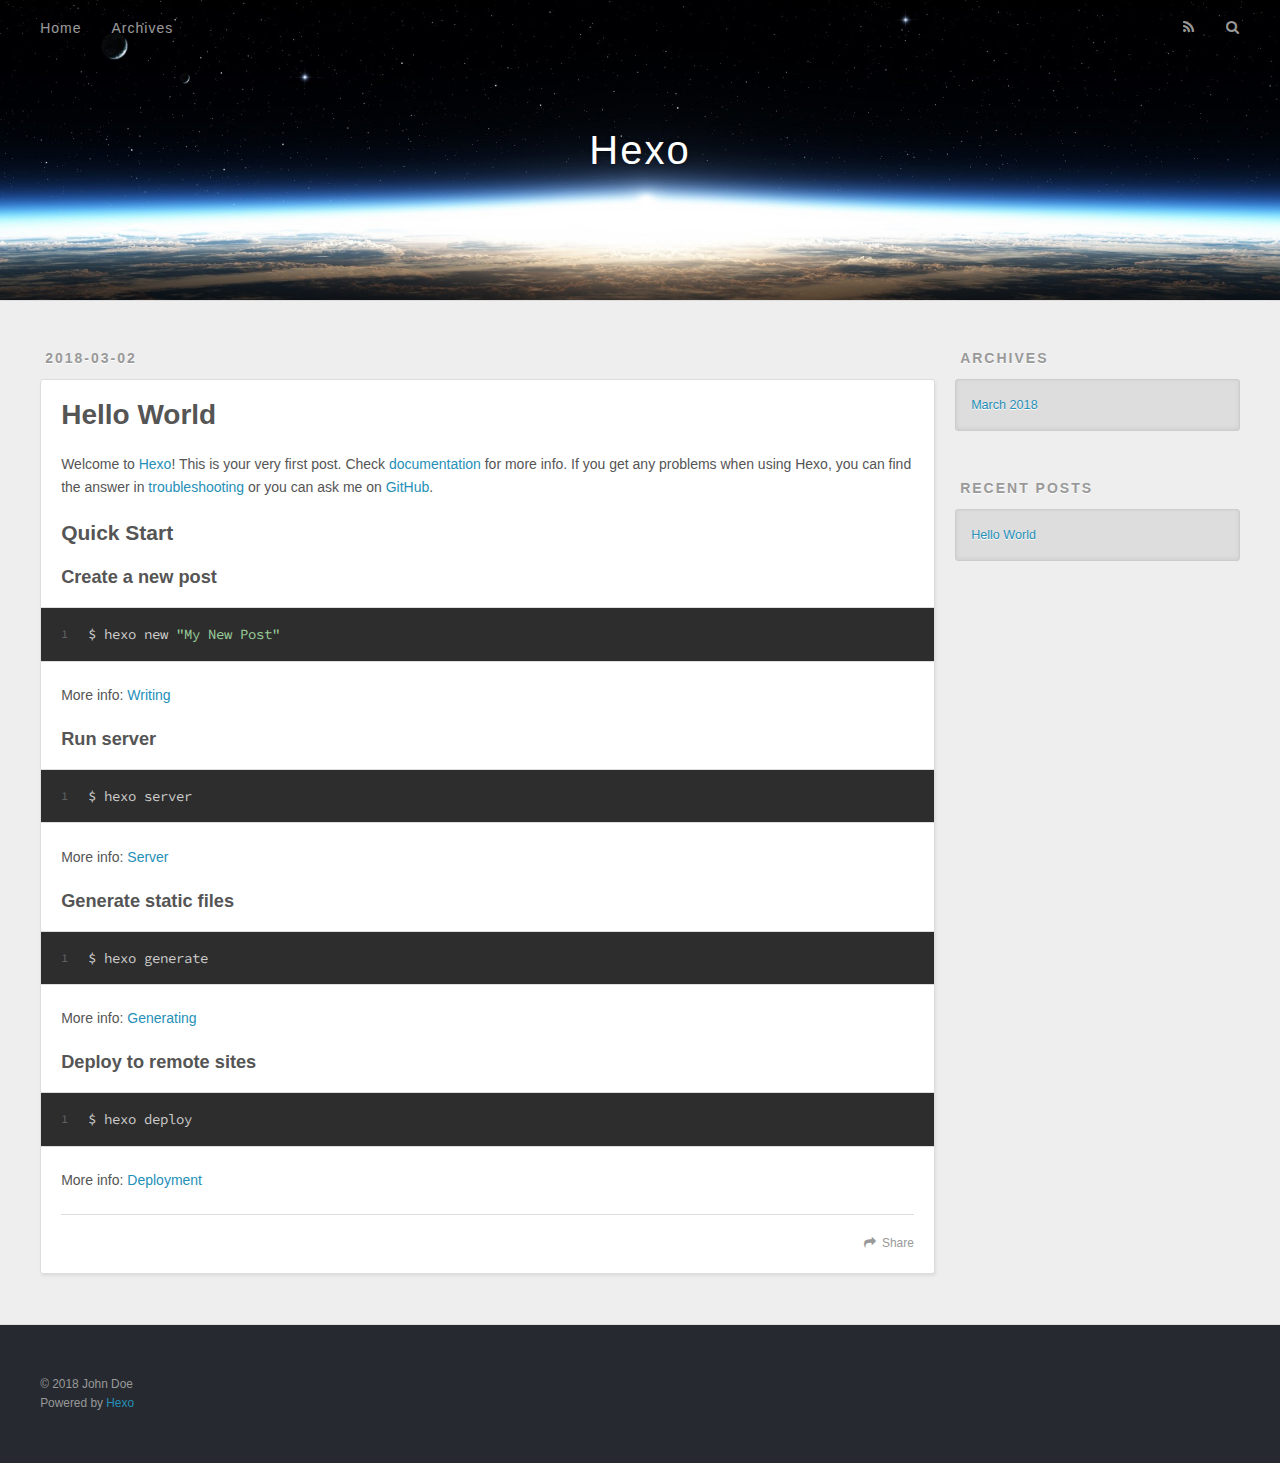
==== index.html @ 6d0fbbed "Site updated: 2018-03-02 21:40:00" ====
<!DOCTYPE html>
<html>
<head>
  <meta charset="utf-8">
  

  
  <title>Hexo</title>
  <meta name="viewport" content="width=device-width, initial-scale=1, maximum-scale=1">
  <meta property="og:type" content="website">
<meta property="og:title" content="Hexo">
<meta property="og:url" content="http://yoursite.com/index.html">
<meta property="og:site_name" content="Hexo">
<meta name="twitter:card" content="summary">
<meta name="twitter:title" content="Hexo">
  
    <link rel="alternate" href="/atom.xml" title="Hexo" type="application/atom+xml">
  
  
    <link rel="icon" href="/favicon.png">
  
  
    <link href="//fonts.googleapis.com/css?family=Source+Code+Pro" rel="stylesheet" type="text/css">
  
  <link rel="stylesheet" href="/css/style.css">
</head>

<body>
  <div id="container">
    <div id="wrap">
      <header id="header">
  <div id="banner"></div>
  <div id="header-outer" class="outer">
    <div id="header-title" class="inner">
      <h1 id="logo-wrap">
        <a href="/" id="logo">Hexo</a>
      </h1>
      
    </div>
    <div id="header-inner" class="inner">
      <nav id="main-nav">
        <a id="main-nav-toggle" class="nav-icon"></a>
        
          <a class="main-nav-link" href="/">Home</a>
        
          <a class="main-nav-link" href="/archives">Archives</a>
        
      </nav>
      <nav id="sub-nav">
        
          <a id="nav-rss-link" class="nav-icon" href="/atom.xml" title="RSS Feed"></a>
        
        <a id="nav-search-btn" class="nav-icon" title="Search"></a>
      </nav>
      <div id="search-form-wrap">
        <form action="//google.com/search" method="get" accept-charset="UTF-8" class="search-form"><input type="search" name="q" class="search-form-input" placeholder="Search"><button type="submit" class="search-form-submit">&#xF002;</button><input type="hidden" name="sitesearch" value="http://yoursite.com"></form>
      </div>
    </div>
  </div>
</header>
      <div class="outer">
        <section id="main">
  
    <article id="post-hello-world" class="article article-type-post" itemscope itemprop="blogPost">
  <div class="article-meta">
    <a href="/2018/03/02/hello-world/" class="article-date">
  <time datetime="2018-03-02T13:06:19.988Z" itemprop="datePublished">2018-03-02</time>
</a>
    
  </div>
  <div class="article-inner">
    
    
      <header class="article-header">
        
  
    <h1 itemprop="name">
      <a class="article-title" href="/2018/03/02/hello-world/">Hello World</a>
    </h1>
  

      </header>
    
    <div class="article-entry" itemprop="articleBody">
      
        <p>Welcome to <a href="https://hexo.io/" target="_blank" rel="noopener">Hexo</a>! This is your very first post. Check <a href="https://hexo.io/docs/" target="_blank" rel="noopener">documentation</a> for more info. If you get any problems when using Hexo, you can find the answer in <a href="https://hexo.io/docs/troubleshooting.html" target="_blank" rel="noopener">troubleshooting</a> or you can ask me on <a href="https://github.com/hexojs/hexo/issues" target="_blank" rel="noopener">GitHub</a>.</p>
<h2 id="Quick-Start"><a href="#Quick-Start" class="headerlink" title="Quick Start"></a>Quick Start</h2><h3 id="Create-a-new-post"><a href="#Create-a-new-post" class="headerlink" title="Create a new post"></a>Create a new post</h3><figure class="highlight bash"><table><tr><td class="gutter"><pre><span class="line">1</span><br></pre></td><td class="code"><pre><span class="line">$ hexo new <span class="string">"My New Post"</span></span><br></pre></td></tr></table></figure>
<p>More info: <a href="https://hexo.io/docs/writing.html" target="_blank" rel="noopener">Writing</a></p>
<h3 id="Run-server"><a href="#Run-server" class="headerlink" title="Run server"></a>Run server</h3><figure class="highlight bash"><table><tr><td class="gutter"><pre><span class="line">1</span><br></pre></td><td class="code"><pre><span class="line">$ hexo server</span><br></pre></td></tr></table></figure>
<p>More info: <a href="https://hexo.io/docs/server.html" target="_blank" rel="noopener">Server</a></p>
<h3 id="Generate-static-files"><a href="#Generate-static-files" class="headerlink" title="Generate static files"></a>Generate static files</h3><figure class="highlight bash"><table><tr><td class="gutter"><pre><span class="line">1</span><br></pre></td><td class="code"><pre><span class="line">$ hexo generate</span><br></pre></td></tr></table></figure>
<p>More info: <a href="https://hexo.io/docs/generating.html" target="_blank" rel="noopener">Generating</a></p>
<h3 id="Deploy-to-remote-sites"><a href="#Deploy-to-remote-sites" class="headerlink" title="Deploy to remote sites"></a>Deploy to remote sites</h3><figure class="highlight bash"><table><tr><td class="gutter"><pre><span class="line">1</span><br></pre></td><td class="code"><pre><span class="line">$ hexo deploy</span><br></pre></td></tr></table></figure>
<p>More info: <a href="https://hexo.io/docs/deployment.html" target="_blank" rel="noopener">Deployment</a></p>

      
    </div>
    <footer class="article-footer">
      <a data-url="http://yoursite.com/2018/03/02/hello-world/" data-id="cje9zk2t900003sv1s4x286w3" class="article-share-link">Share</a>
      
      
    </footer>
  </div>
  
</article>


  


</section>
        
          <aside id="sidebar">
  
    

  
    

  
    
  
    
  <div class="widget-wrap">
    <h3 class="widget-title">Archives</h3>
    <div class="widget">
      <ul class="archive-list"><li class="archive-list-item"><a class="archive-list-link" href="/archives/2018/03/">March 2018</a></li></ul>
    </div>
  </div>


  
    
  <div class="widget-wrap">
    <h3 class="widget-title">Recent Posts</h3>
    <div class="widget">
      <ul>
        
          <li>
            <a href="/2018/03/02/hello-world/">Hello World</a>
          </li>
        
      </ul>
    </div>
  </div>

  
</aside>
        
      </div>
      <footer id="footer">
  
  <div class="outer">
    <div id="footer-info" class="inner">
      &copy; 2018 John Doe<br>
      Powered by <a href="http://hexo.io/" target="_blank">Hexo</a>
    </div>
  </div>
</footer>
    </div>
    <nav id="mobile-nav">
  
    <a href="/" class="mobile-nav-link">Home</a>
  
    <a href="/archives" class="mobile-nav-link">Archives</a>
  
</nav>
    

<script src="//ajax.googleapis.com/ajax/libs/jquery/2.0.3/jquery.min.js"></script>


  <link rel="stylesheet" href="/fancybox/jquery.fancybox.css">
  <script src="/fancybox/jquery.fancybox.pack.js"></script>


<script src="/js/script.js"></script>



  </div>
</body>
</html>
---- css/style.css ----
body {
  width: 100%;
}
body:before,
body:after {
  content: "";
  display: table;
}
body:after {
  clear: both;
}
html,
body,
div,
span,
applet,
object,
iframe,
h1,
h2,
h3,
h4,
h5,
h6,
p,
blockquote,
pre,
a,
abbr,
acronym,
address,
big,
cite,
code,
del,
dfn,
em,
img,
ins,
kbd,
q,
s,
samp,
small,
strike,
strong,
sub,
sup,
tt,
var,
dl,
dt,
dd,
ol,
ul,
li,
fieldset,
form,
label,
legend,
table,
caption,
tbody,
tfoot,
thead,
tr,
th,
td {
  margin: 0;
  padding: 0;
  border: 0;
  outline: 0;
  font-weight: inherit;
  font-style: inherit;
  font-family: inherit;
  font-size: 100%;
  vertical-align: baseline;
}
body {
  line-height: 1;
  color: #000;
  background: #fff;
}
ol,
ul {
  list-style: none;
}
table {
  border-collapse: separate;
  border-spacing: 0;
  vertical-align: middle;
}
caption,
th,
td {
  text-align: left;
  font-weight: normal;
  vertical-align: middle;
}
a img {
  border: none;
}
input,
button {
  margin: 0;
  padding: 0;
}
input::-moz-focus-inner,
button::-moz-focus-inner {
  border: 0;
  padding: 0;
}
@font-face {
  font-family: FontAwesome;
  font-style: normal;
  font-weight: normal;
  src: url("fonts/fontawesome-webfont.eot?v=#4.0.3");
  src: url("fonts/fontawesome-webfont.eot?#iefix&v=#4.0.3") format("embedded-opentype"), url("fonts/fontawesome-webfont.woff?v=#4.0.3") format("woff"), url("fonts/fontawesome-webfont.ttf?v=#4.0.3") format("truetype"), url("fonts/fontawesome-webfont.svg#fontawesomeregular?v=#4.0.3") format("svg");
}
html,
body,
#container {
  height: 100%;
}
body {
  background: #eee;
  font: 14px -apple-system, BlinkMacSystemFont, "Segoe UI", "Roboto", "Oxygen", "Ubuntu", "Cantarell", "Fira Sans", "Droid Sans", "Helvetica Neue", sans-serif;
  -webkit-text-size-adjust: 100%;
}
.outer {
  max-width: 1220px;
  margin: 0 auto;
  padding: 0 20px;
}
.outer:before,
.outer:after {
  content: "";
  display: table;
}
.outer:after {
  clear: both;
}
.inner {
  display: inline;
  float: left;
  width: 98.33333333333333%;
  margin: 0 0.833333333333333%;
}
.left,
.alignleft {
  float: left;
}
.right,
.alignright {
  float: right;
}
.clear {
  clear: both;
}
#container {
  position: relative;
}
.mobile-nav-on {
  overflow: hidden;
}
#wrap {
  height: 100%;
  width: 100%;
  position: absolute;
  top: 0;
  left: 0;
  -webkit-transition: 0.2s ease-out;
  -moz-transition: 0.2s ease-out;
  -ms-transition: 0.2s ease-out;
  transition: 0.2s ease-out;
  z-index: 1;
  background: #eee;
}
.mobile-nav-on #wrap {
  left: 280px;
}
@media screen and (min-width: 768px) {
  #main {
    display: inline;
    float: left;
    width: 73.33333333333333%;
    margin: 0 0.833333333333333%;
  }
}
.article-date,
.article-category-link,
.archive-year,
.widget-title {
  text-decoration: none;
  text-transform: uppercase;
  letter-spacing: 2px;
  color: #999;
  margin-bottom: 1em;
  margin-left: 5px;
  line-height: 1em;
  text-shadow: 0 1px #fff;
  font-weight: bold;
}
.article-inner,
.archive-article-inner {
  background: #fff;
  -webkit-box-shadow: 1px 2px 3px #ddd;
  box-shadow: 1px 2px 3px #ddd;
  border: 1px solid #ddd;
  border-radius: 3px;
}
.article-entry h1,
.widget h1 {
  font-size: 2em;
}
.article-entry h2,
.widget h2 {
  font-size: 1.5em;
}
.article-entry h3,
.widget h3 {
  font-size: 1.3em;
}
.article-entry h4,
.widget h4 {
  font-size: 1.2em;
}
.article-entry h5,
.widget h5 {
  font-size: 1em;
}
.article-entry h6,
.widget h6 {
  font-size: 1em;
  color: #999;
}
.article-entry hr,
.widget hr {
  border: 1px dashed #ddd;
}
.article-entry strong,
.widget strong {
  font-weight: bold;
}
.article-entry em,
.widget em,
.article-entry cite,
.widget cite {
  font-style: italic;
}
.article-entry sup,
.widget sup,
.article-entry sub,
.widget sub {
  font-size: 0.75em;
  line-height: 0;
  position: relative;
  vertical-align: baseline;
}
.article-entry sup,
.widget sup {
  top: -0.5em;
}
.article-entry sub,
.widget sub {
  bottom: -0.2em;
}
.article-entry small,
.widget small {
  font-size: 0.85em;
}
.article-entry acronym,
.widget acronym,
.article-entry abbr,
.widget abbr {
  border-bottom: 1px dotted;
}
.article-entry ul,
.widget ul,
.article-entry ol,
.widget ol,
.article-entry dl,
.widget dl {
  margin: 0 20px;
  line-height: 1.6em;
}
.article-entry ul ul,
.widget ul ul,
.article-entry ol ul,
.widget ol ul,
.article-entry ul ol,
.widget ul ol,
.article-entry ol ol,
.widget ol ol {
  margin-top: 0;
  margin-bottom: 0;
}
.article-entry ul,
.widget ul {
  list-style: disc;
}
.article-entry ol,
.widget ol {
  list-style: decimal;
}
.article-entry dt,
.widget dt {
  font-weight: bold;
}
#header {
  height: 300px;
  position: relative;
  border-bottom: 1px solid #ddd;
}
#header:before,
#header:after {
  content: "";
  position: absolute;
  left: 0;
  right: 0;
  height: 40px;
}
#header:before {
  top: 0;
  background: -webkit-linear-gradient(rgba(0,0,0,0.2), transparent);
  background: -moz-linear-gradient(rgba(0,0,0,0.2), transparent);
  background: -ms-linear-gradient(rgba(0,0,0,0.2), transparent);
  background: linear-gradient(rgba(0,0,0,0.2), transparent);
}
#header:after {
  bottom: 0;
  background: -webkit-linear-gradient(transparent, rgba(0,0,0,0.2));
  background: -moz-linear-gradient(transparent, rgba(0,0,0,0.2));
  background: -ms-linear-gradient(transparent, rgba(0,0,0,0.2));
  background: linear-gradient(transparent, rgba(0,0,0,0.2));
}
#header-outer {
  height: 100%;
  position: relative;
}
#header-inner {
  position: relative;
  overflow: hidden;
}
#banner {
  position: absolute;
  top: 0;
  left: 0;
  width: 100%;
  height: 100%;
  background: url("images/banner.jpg") center #000;
  -webkit-background-size: cover;
  -moz-background-size: cover;
  background-size: cover;
  z-index: -1;
}
#header-title {
  text-align: center;
  height: 40px;
  position: absolute;
  top: 50%;
  left: 0;
  margin-top: -20px;
}
#logo,
#subtitle {
  text-decoration: none;
  color: #fff;
  font-weight: 300;
  text-shadow: 0 1px 4px rgba(0,0,0,0.3);
}
#logo {
  font-size: 40px;
  line-height: 40px;
  letter-spacing: 2px;
}
#subtitle {
  font-size: 16px;
  line-height: 16px;
  letter-spacing: 1px;
}
#subtitle-wrap {
  margin-top: 16px;
}
#main-nav {
  float: left;
  margin-left: -15px;
}
.nav-icon,
.main-nav-link {
  float: left;
  color: #fff;
  opacity: 0.6;
  text-decoration: none;
  text-shadow: 0 1px rgba(0,0,0,0.2);
  -webkit-transition: opacity 0.2s;
  -moz-transition: opacity 0.2s;
  -ms-transition: opacity 0.2s;
  transition: opacity 0.2s;
  display: block;
  padding: 20px 15px;
}
.nav-icon:hover,
.main-nav-link:hover {
  opacity: 1;
}
.nav-icon {
  font-family: FontAwesome;
  text-align: center;
  font-size: 14px;
  width: 14px;
  height: 14px;
  padding: 20px 15px;
  position: relative;
  cursor: pointer;
}
.main-nav-link {
  font-weight: 300;
  letter-spacing: 1px;
}
@media screen and (max-width: 479px) {
  .main-nav-link {
    display: none;
  }
}
#main-nav-toggle {
  display: none;
}
#main-nav-toggle:before {
  content: "\f0c9";
}
@media screen and (max-width: 479px) {
  #main-nav-toggle {
    display: block;
  }
}
#sub-nav {
  float: right;
  margin-right: -15px;
}
#nav-rss-link:before {
  content: "\f09e";
}
#nav-search-btn:before {
  content: "\f002";
}
#search-form-wrap {
  position: absolute;
  top: 15px;
  width: 150px;
  height: 30px;
  right: -150px;
  opacity: 0;
  -webkit-transition: 0.2s ease-out;
  -moz-transition: 0.2s ease-out;
  -ms-transition: 0.2s ease-out;
  transition: 0.2s ease-out;
}
#search-form-wrap.on {
  opacity: 1;
  right: 0;
}
@media screen and (max-width: 479px) {
  #search-form-wrap {
    width: 100%;
    right: -100%;
  }
}
.search-form {
  position: absolute;
  top: 0;
  left: 0;
  right: 0;
  background: #fff;
  padding: 5px 15px;
  border-radius: 15px;
  -webkit-box-shadow: 0 0 10px rgba(0,0,0,0.3);
  box-shadow: 0 0 10px rgba(0,0,0,0.3);
}
.search-form-input {
  border: none;
  background: none;
  color: #555;
  width: 100%;
  font: 13px -apple-system, BlinkMacSystemFont, "Segoe UI", "Roboto", "Oxygen", "Ubuntu", "Cantarell", "Fira Sans", "Droid Sans", "Helvetica Neue", sans-serif;
  outline: none;
}
.search-form-input::-webkit-search-results-decoration,
.search-form-input::-webkit-search-cancel-button {
  -webkit-appearance: none;
}
.search-form-submit {
  position: absolute;
  top: 50%;
  right: 10px;
  margin-top: -7px;
  font: 13px FontAwesome;
  border: none;
  background: none;
  color: #bbb;
  cursor: pointer;
}
.search-form-submit:hover,
.search-form-submit:focus {
  color: #777;
}
.article {
  margin: 50px 0;
}
.article-inner {
  overflow: hidden;
}
.article-meta:before,
.article-meta:after {
  content: "";
  display: table;
}
.article-meta:after {
  clear: both;
}
.article-date {
  float: left;
}
.article-category {
  float: left;
  line-height: 1em;
  color: #ccc;
  text-shadow: 0 1px #fff;
  margin-left: 8px;
}
.article-category:before {
  content: "\2022";
}
.article-category-link {
  margin: 0 12px 1em;
}
.article-header {
  padding: 20px 20px 0;
}
.article-title {
  text-decoration: none;
  font-size: 2em;
  font-weight: bold;
  color: #555;
  line-height: 1.1em;
  -webkit-transition: color 0.2s;
  -moz-transition: color 0.2s;
  -ms-transition: color 0.2s;
  transition: color 0.2s;
}
a.article-title:hover {
  color: #258fb8;
}
.article-entry {
  color: #555;
  padding: 0 20px;
}
.article-entry:before,
.article-entry:after {
  content: "";
  display: table;
}
.article-entry:after {
  clear: both;
}
.article-entry p,
.article-entry table {
  line-height: 1.6em;
  margin: 1.6em 0;
}
.article-entry h1,
.article-entry h2,
.article-entry h3,
.article-entry h4,
.article-entry h5,
.article-entry h6 {
  font-weight: bold;
}
.article-entry h1,
.article-entry h2,
.article-entry h3,
.article-entry h4,
.article-entry h5,
.article-entry h6 {
  line-height: 1.1em;
  margin: 1.1em 0;
}
.article-entry a {
  color: #258fb8;
  text-decoration: none;
}
.article-entry a:hover {
  text-decoration: underline;
}
.article-entry ul,
.article-entry ol,
.article-entry dl {
  margin-top: 1.6em;
  margin-bottom: 1.6em;
}
.article-entry img,
.article-entry video {
  max-width: 100%;
  height: auto;
  display: block;
  margin: auto;
}
.article-entry iframe {
  border: none;
}
.article-entry table {
  width: 100%;
  border-collapse: collapse;
  border-spacing: 0;
}
.article-entry th {
  font-weight: bold;
  border-bottom: 3px solid #ddd;
  padding-bottom: 0.5em;
}
.article-entry td {
  border-bottom: 1px solid #ddd;
  padding: 10px 0;
}
.article-entry blockquote {
  font-family: Georgia, "Times New Roman", serif;
  font-size: 1.4em;
  margin: 1.6em 20px;
  text-align: center;
}
.article-entry blockquote footer {
  font-size: 14px;
  margin: 1.6em 0;
  font-family: -apple-system, BlinkMacSystemFont, "Segoe UI", "Roboto", "Oxygen", "Ubuntu", "Cantarell", "Fira Sans", "Droid Sans", "Helvetica Neue", sans-serif;
}
.article-entry blockquote footer cite:before {
  content: "—";
  padding: 0 0.5em;
}
.article-entry .pullquote {
  text-align: left;
  width: 45%;
  margin: 0;
}
.article-entry .pullquote.left {
  margin-left: 0.5em;
  margin-right: 1em;
}
.article-entry .pullquote.right {
  margin-right: 0.5em;
  margin-left: 1em;
}
.article-entry .caption {
  color: #999;
  display: block;
  font-size: 0.9em;
  margin-top: 0.5em;
  position: relative;
  text-align: center;
}
.article-entry .video-container {
  position: relative;
  padding-top: 56.25%;
  height: 0;
  overflow: hidden;
}
.article-entry .video-container iframe,
.article-entry .video-container object,
.article-entry .video-container embed {
  position: absolute;
  top: 0;
  left: 0;
  width: 100%;
  height: 100%;
  margin-top: 0;
}
.article-more-link a {
  display: inline-block;
  line-height: 1em;
  padding: 6px 15px;
  border-radius: 15px;
  background: #eee;
  color: #999;
  text-shadow: 0 1px #fff;
  text-decoration: none;
}
.article-more-link a:hover {
  background: #258fb8;
  color: #fff;
  text-decoration: none;
  text-shadow: 0 1px #1e7293;
}
.article-footer {
  font-size: 0.85em;
  line-height: 1.6em;
  border-top: 1px solid #ddd;
  padding-top: 1.6em;
  margin: 0 20px 20px;
}
.article-footer:before,
.article-footer:after {
  content: "";
  display: table;
}
.article-footer:after {
  clear: both;
}
.article-footer a {
  color: #999;
  text-decoration: none;
}
.article-footer a:hover {
  color: #555;
}
.article-tag-list-item {
  float: left;
  margin-right: 10px;
}
.article-tag-list-link:before {
  content: "#";
}
.article-comment-link {
  float: right;
}
.article-comment-link:before {
  content: "\f075";
  font-family: FontAwesome;
  padding-right: 8px;
}
.article-share-link {
  cursor: pointer;
  float: right;
  margin-left: 20px;
}
.article-share-link:before {
  content: "\f064";
  font-family: FontAwesome;
  padding-right: 6px;
}
#article-nav {
  position: relative;
}
#article-nav:before,
#article-nav:after {
  content: "";
  display: table;
}
#article-nav:after {
  clear: both;
}
@media screen and (min-width: 768px) {
  #article-nav {
    margin: 50px 0;
  }
  #article-nav:before {
    width: 8px;
    height: 8px;
    position: absolute;
    top: 50%;
    left: 50%;
    margin-top: -4px;
    margin-left: -4px;
    content: "";
    border-radius: 50%;
    background: #ddd;
    -webkit-box-shadow: 0 1px 2px #fff;
    box-shadow: 0 1px 2px #fff;
  }
}
.article-nav-link-wrap {
  text-decoration: none;
  text-shadow: 0 1px #fff;
  color: #999;
  -webkit-box-sizing: border-box;
  -moz-box-sizing: border-box;
  box-sizing: border-box;
  margin-top: 50px;
  text-align: center;
  display: block;
}
.article-nav-link-wrap:hover {
  color: #555;
}
@media screen and (min-width: 768px) {
  .article-nav-link-wrap {
    width: 50%;
    margin-top: 0;
  }
}
@media screen and (min-width: 768px) {
  #article-nav-newer {
    float: left;
    text-align: right;
    padding-right: 20px;
  }
}
@media screen and (min-width: 768px) {
  #article-nav-older {
    float: right;
    text-align: left;
    padding-left: 20px;
  }
}
.article-nav-caption {
  text-transform: uppercase;
  letter-spacing: 2px;
  color: #ddd;
  line-height: 1em;
  font-weight: bold;
}
#article-nav-newer .article-nav-caption {
  margin-right: -2px;
}
.article-nav-title {
  font-size: 0.85em;
  line-height: 1.6em;
  margin-top: 0.5em;
}
.article-share-box {
  position: absolute;
  display: none;
  background: #fff;
  -webkit-box-shadow: 1px 2px 10px rgba(0,0,0,0.2);
  box-shadow: 1px 2px 10px rgba(0,0,0,0.2);
  border-radius: 3px;
  margin-left: -145px;
  overflow: hidden;
  z-index: 1;
}
.article-share-box.on {
  display: block;
}
.article-share-input {
  width: 100%;
  background: none;
  -webkit-box-sizing: border-box;
  -moz-box-sizing: border-box;
  box-sizing: border-box;
  font: 14px -apple-system, BlinkMacSystemFont, "Segoe UI", "Roboto", "Oxygen", "Ubuntu", "Cantarell", "Fira Sans", "Droid Sans", "Helvetica Neue", sans-serif;
  padding: 0 15px;
  color: #555;
  outline: none;
  border: 1px solid #ddd;
  border-radius: 3px 3px 0 0;
  height: 36px;
  line-height: 36px;
}
.article-share-links {
  background: #eee;
}
.article-share-links:before,
.article-share-links:after {
  content: "";
  display: table;
}
.article-share-links:after {
  clear: both;
}
.article-share-twitter,
.article-share-facebook,
.article-share-pinterest,
.article-share-google {
  width: 50px;
  height: 36px;
  display: block;
  float: left;
  position: relative;
  color: #999;
  text-shadow: 0 1px #fff;
}
.article-share-twitter:before,
.article-share-facebook:before,
.article-share-pinterest:before,
.article-share-google:before {
  font-size: 20px;
  font-family: FontAwesome;
  width: 20px;
  height: 20px;
  position: absolute;
  top: 50%;
  left: 50%;
  margin-top: -10px;
  margin-left: -10px;
  text-align: center;
}
.article-share-twitter:hover,
.article-share-facebook:hover,
.article-share-pinterest:hover,
.article-share-google:hover {
  color: #fff;
}
.article-share-twitter:before {
  content: "\f099";
}
.article-share-twitter:hover {
  background: #00aced;
  text-shadow: 0 1px #008abe;
}
.article-share-facebook:before {
  content: "\f09a";
}
.article-share-facebook:hover {
  background: #3b5998;
  text-shadow: 0 1px #2f477a;
}
.article-share-pinterest:before {
  content: "\f0d2";
}
.article-share-pinterest:hover {
  background: #cb2027;
  text-shadow: 0 1px #a21a1f;
}
.article-share-google:before {
  content: "\f0d5";
}
.article-share-google:hover {
  background: #dd4b39;
  text-shadow: 0 1px #be3221;
}
.article-gallery {
  background: #000;
  position: relative;
}
.article-gallery-photos {
  position: relative;
  overflow: hidden;
}
.article-gallery-img {
  display: none;
  max-width: 100%;
}
.article-gallery-img:first-child {
  display: block;
}
.article-gallery-img.loaded {
  position: absolute;
  display: block;
}
.article-gallery-img img {
  display: block;
  max-width: 100%;
  margin: 0 auto;
}
#comments {
  background: #fff;
  -webkit-box-shadow: 1px 2px 3px #ddd;
  box-shadow: 1px 2px 3px #ddd;
  padding: 20px;
  border: 1px solid #ddd;
  border-radius: 3px;
  margin: 50px 0;
}
#comments a {
  color: #258fb8;
}
.archives-wrap {
  margin: 50px 0;
}
.archives:before,
.archives:after {
  content: "";
  display: table;
}
.archives:after {
  clear: both;
}
.archive-year-wrap {
  margin-bottom: 1em;
}
.archives {
  -webkit-column-gap: 10px;
  -moz-column-gap: 10px;
  column-gap: 10px;
}
@media screen and (min-width: 480px) and (max-width: 767px) {
  .archives {
    -webkit-column-count: 2;
    -moz-column-count: 2;
    column-count: 2;
  }
}
@media screen and (min-width: 768px) {
  .archives {
    -webkit-column-count: 3;
    -moz-column-count: 3;
    column-count: 3;
  }
}
.archive-article {
  -webkit-column-break-inside: avoid;
  page-break-inside: avoid;
  overflow: hidden;
  break-inside: avoid-column;
}
.archive-article-inner {
  padding: 10px;
  margin-bottom: 15px;
}
.archive-article-title {
  text-decoration: none;
  font-weight: bold;
  color: #555;
  -webkit-transition: color 0.2s;
  -moz-transition: color 0.2s;
  -ms-transition: color 0.2s;
  transition: color 0.2s;
  line-height: 1.6em;
}
.archive-article-title:hover {
  color: #258fb8;
}
.archive-article-footer {
  margin-top: 1em;
}
.archive-article-date {
  color: #999;
  text-decoration: none;
  font-size: 0.85em;
  line-height: 1em;
  margin-bottom: 0.5em;
  display: block;
}
#page-nav {
  margin: 50px auto;
  background: #fff;
  -webkit-box-shadow: 1px 2px 3px #ddd;
  box-shadow: 1px 2px 3px #ddd;
  border: 1px solid #ddd;
  border-radius: 3px;
  text-align: center;
  color: #999;
  overflow: hidden;
}
#page-nav:before,
#page-nav:after {
  content: "";
  display: table;
}
#page-nav:after {
  clear: both;
}
#page-nav a,
#page-nav span {
  padding: 10px 20px;
  line-height: 1;
  height: 2ex;
}
#page-nav a {
  color: #999;
  text-decoration: none;
}
#page-nav a:hover {
  background: #999;
  color: #fff;
}
#page-nav .prev {
  float: left;
}
#page-nav .next {
  float: right;
}
#page-nav .page-number {
  display: inline-block;
}
@media screen and (max-width: 479px) {
  #page-nav .page-number {
    display: none;
  }
}
#page-nav .current {
  color: #555;
  font-weight: bold;
}
#page-nav .space {
  color: #ddd;
}
#footer {
  background: #262a30;
  padding: 50px 0;
  border-top: 1px solid #ddd;
  color: #999;
}
#footer a {
  color: #258fb8;
  text-decoration: none;
}
#footer a:hover {
  text-decoration: underline;
}
#footer-info {
  line-height: 1.6em;
  font-size: 0.85em;
}
.article-entry pre,
.article-entry .highlight {
  background: #2d2d2d;
  margin: 0 -20px;
  padding: 15px 20px;
  border-style: solid;
  border-color: #ddd;
  border-width: 1px 0;
  overflow: auto;
  color: #ccc;
  line-height: 22.400000000000002px;
}
.article-entry .highlight .gutter pre,
.article-entry .gist .gist-file .gist-data .line-numbers {
  color: #666;
  font-size: 0.85em;
}
.article-entry pre,
.article-entry code {
  font-family: "Source Code Pro", Consolas, Monaco, Menlo, Consolas, monospace;
}
.article-entry code {
  background: #eee;
  text-shadow: 0 1px #fff;
  padding: 0 0.3em;
}
.article-entry pre code {
  background: none;
  text-shadow: none;
  padding: 0;
}
.article-entry .highlight pre {
  border: none;
  margin: 0;
  padding: 0;
}
.article-entry .highlight table {
  margin: 0;
  width: auto;
}
.article-entry .highlight td {
  border: none;
  padding: 0;
}
.article-entry .highlight figcaption {
  font-size: 0.85em;
  color: #999;
  line-height: 1em;
  margin-bottom: 1em;
}
.article-entry .highlight figcaption:before,
.article-entry .highlight figcaption:after {
  content: "";
  display: table;
}
.article-entry .highlight figcaption:after {
  clear: both;
}
.article-entry .highlight figcaption a {
  float: right;
}
.article-entry .highlight .gutter pre {
  text-align: right;
  padding-right: 20px;
}
.article-entry .highlight .line {
  height: 22.400000000000002px;
}
.article-entry .highlight .line.marked {
  background: #515151;
}
.article-entry .gist {
  margin: 0 -20px;
  border-style: solid;
  border-color: #ddd;
  border-width: 1px 0;
  background: #2d2d2d;
  padding: 15px 20px 15px 0;
}
.article-entry .gist .gist-file {
  border: none;
  font-family: "Source Code Pro", Consolas, Monaco, Menlo, Consolas, monospace;
  margin: 0;
}
.article-entry .gist .gist-file .gist-data {
  background: none;
  border: none;
}
.article-entry .gist .gist-file .gist-data .line-numbers {
  background: none;
  border: none;
  padding: 0 20px 0 0;
}
.article-entry .gist .gist-file .gist-data .line-data {
  padding: 0 !important;
}
.article-entry .gist .gist-file .highlight {
  margin: 0;
  padding: 0;
  border: none;
}
.article-entry .gist .gist-file .gist-meta {
  background: #2d2d2d;
  color: #999;
  font: 0.85em -apple-system, BlinkMacSystemFont, "Segoe UI", "Roboto", "Oxygen", "Ubuntu", "Cantarell", "Fira Sans", "Droid Sans", "Helvetica Neue", sans-serif;
  text-shadow: 0 0;
  padding: 0;
  margin-top: 1em;
  margin-left: 20px;
}
.article-entry .gist .gist-file .gist-meta a {
  color: #258fb8;
  font-weight: normal;
}
.article-entry .gist .gist-file .gist-meta a:hover {
  text-decoration: underline;
}
pre .comment,
pre .title {
  color: #999;
}
pre .variable,
pre .attribute,
pre .tag,
pre .regexp,
pre .ruby .constant,
pre .xml .tag .title,
pre .xml .pi,
pre .xml .doctype,
pre .html .doctype,
pre .css .id,
pre .css .class,
pre .css .pseudo {
  color: #f2777a;
}
pre .number,
pre .preprocessor,
pre .built_in,
pre .literal,
pre .params,
pre .constant {
  color: #f99157;
}
pre .class,
pre .ruby .class .title,
pre .css .rules .attribute {
  color: #9c9;
}
pre .string,
pre .value,
pre .inheritance,
pre .header,
pre .ruby .symbol,
pre .xml .cdata {
  color: #9c9;
}
pre .css .hexcolor {
  color: #6cc;
}
pre .function,
pre .python .decorator,
pre .python .title,
pre .ruby .function .title,
pre .ruby .title .keyword,
pre .perl .sub,
pre .javascript .title,
pre .coffeescript .title {
  color: #69c;
}
pre .keyword,
pre .javascript .function {
  color: #c9c;
}
@media screen and (max-width: 479px) {
  #mobile-nav {
    position: absolute;
    top: 0;
    left: 0;
    width: 280px;
    height: 100%;
    background: #191919;
    border-right: 1px solid #fff;
  }
}
@media screen and (max-width: 479px) {
  .mobile-nav-link {
    display: block;
    color: #999;
    text-decoration: none;
    padding: 15px 20px;
    font-weight: bold;
  }
  .mobile-nav-link:hover {
    color: #fff;
  }
}
@media screen and (min-width: 768px) {
  #sidebar {
    display: inline;
    float: left;
    width: 23.333333333333332%;
    margin: 0 0.833333333333333%;
  }
}
.widget-wrap {
  margin: 50px 0;
}
.widget {
  color: #777;
  text-shadow: 0 1px #fff;
  background: #ddd;
  -webkit-box-shadow: 0 -1px 4px #ccc inset;
  box-shadow: 0 -1px 4px #ccc inset;
  border: 1px solid #ccc;
  padding: 15px;
  border-radius: 3px;
}
.widget a {
  color: #258fb8;
  text-decoration: none;
}
.widget a:hover {
  text-decoration: underline;
}
.widget ul ul,
.widget ol ul,
.widget dl ul,
.widget ul ol,
.widget ol ol,
.widget dl ol,
.widget ul dl,
.widget ol dl,
.widget dl dl {
  margin-left: 15px;
  list-style: disc;
}
.widget {
  line-height: 1.6em;
  word-wrap: break-word;
  font-size: 0.9em;
}
.widget ul,
.widget ol {
  list-style: none;
  margin: 0;
}
.widget ul ul,
.widget ol ul,
.widget ul ol,
.widget ol ol {
  margin: 0 20px;
}
.widget ul ul,
.widget ol ul {
  list-style: disc;
}
.widget ul ol,
.widget ol ol {
  list-style: decimal;
}
.category-list-count,
.tag-list-count,
.archive-list-count {
  padding-left: 5px;
  color: #999;
  font-size: 0.85em;
}
.category-list-count:before,
.tag-list-count:before,
.archive-list-count:before {
  content: "(";
}
.category-list-count:after,
.tag-list-count:after,
.archive-list-count:after {
  content: ")";
}
.tagcloud a {
  margin-right: 5px;
  display: inline-block;
}
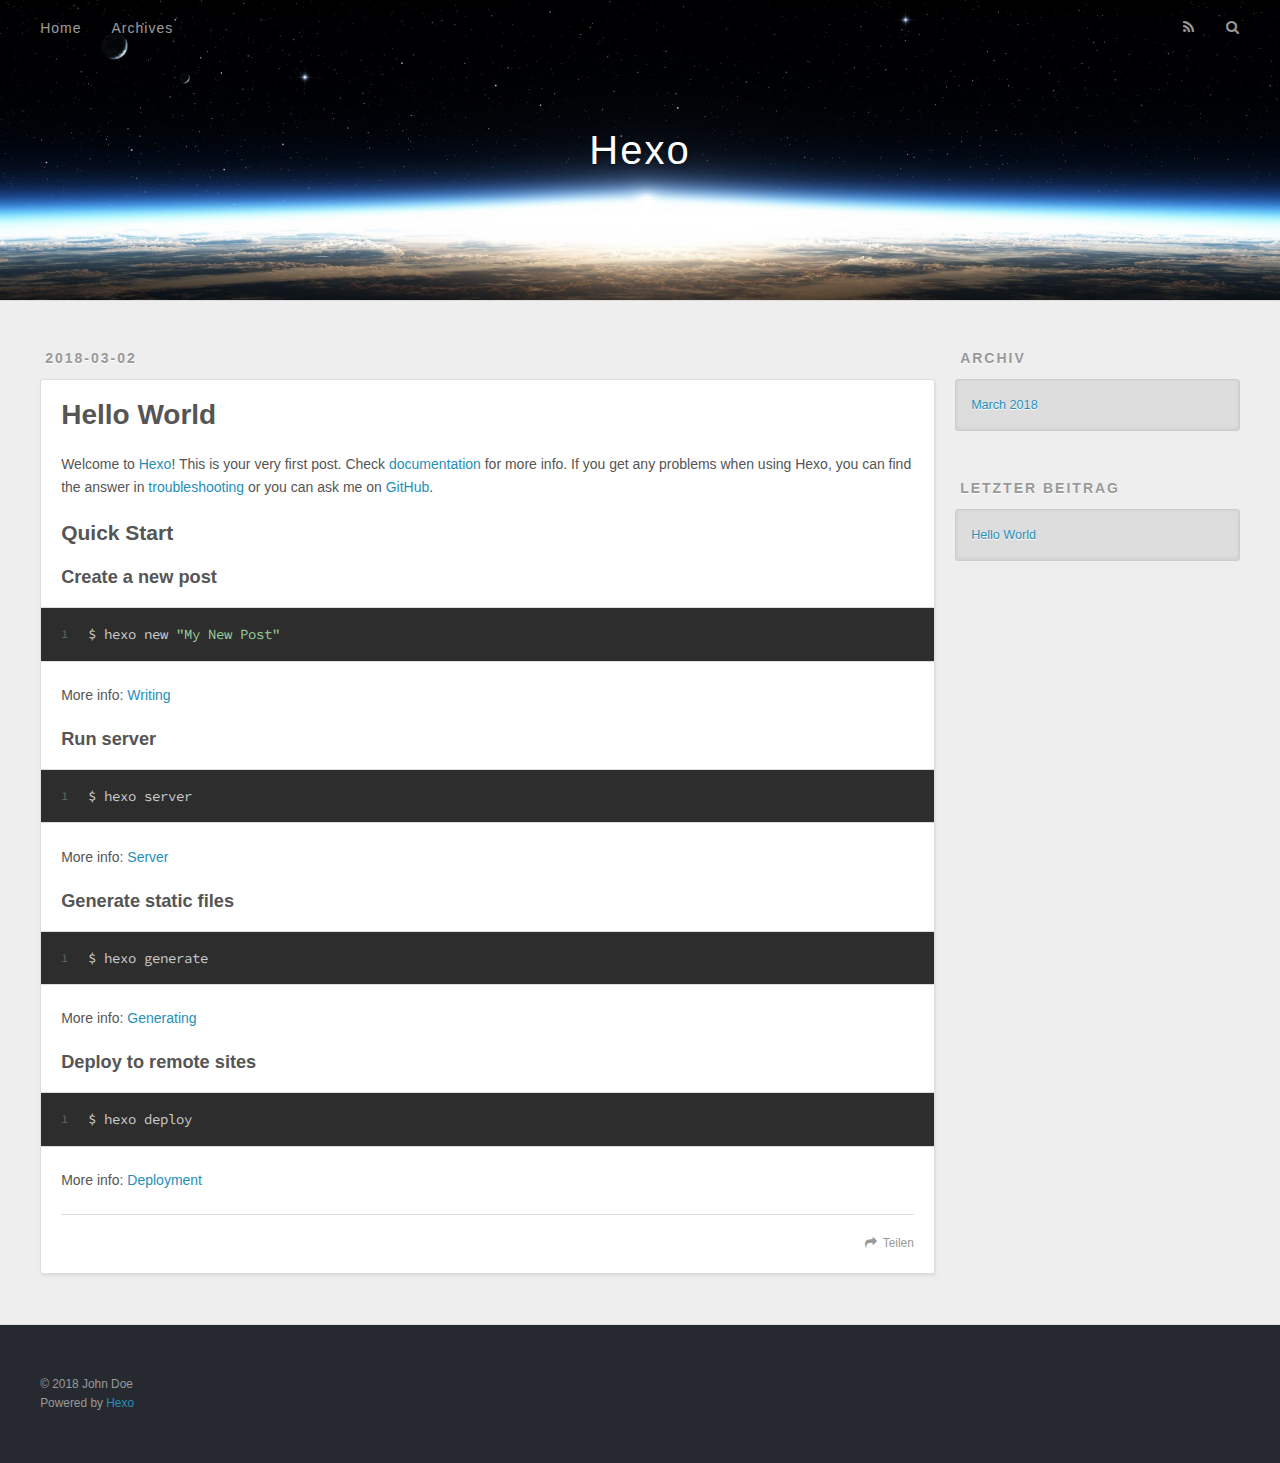
==== commit 581e0875: "Site updated: 2018-03-02 22:00:14" ====
--- a/index.html
+++ b/index.html
@@ -50,7 +50,7 @@
         
           <a id="nav-rss-link" class="nav-icon" href="/atom.xml" title="RSS Feed"></a>
         
-        <a id="nav-search-btn" class="nav-icon" title="Search"></a>
+        <a id="nav-search-btn" class="nav-icon" title="Suche"></a>
       </nav>
       <div id="search-form-wrap">
         <form action="//google.com/search" method="get" accept-charset="UTF-8" class="search-form"><input type="search" name="q" class="search-form-input" placeholder="Search"><button type="submit" class="search-form-submit">&#xF002;</button><input type="hidden" name="sitesearch" value="http://yoursite.com"></form>
@@ -96,7 +96,7 @@
       
     </div>
     <footer class="article-footer">
-      <a data-url="http://yoursite.com/2018/03/02/hello-world/" data-id="cje9zk2t900003sv1s4x286w3" class="article-share-link">Share</a>
+      <a data-url="http://yoursite.com/2018/03/02/hello-world/" data-id="cjea0a6dg0000m4v1y85eome4" class="article-share-link">Teilen</a>
       
       
     </footer>
@@ -122,7 +122,7 @@
   
     
   <div class="widget-wrap">
-    <h3 class="widget-title">Archives</h3>
+    <h3 class="widget-title">Archiv</h3>
     <div class="widget">
       <ul class="archive-list"><li class="archive-list-item"><a class="archive-list-link" href="/archives/2018/03/">March 2018</a></li></ul>
     </div>
@@ -132,7 +132,7 @@
   
     
   <div class="widget-wrap">
-    <h3 class="widget-title">Recent Posts</h3>
+    <h3 class="widget-title">letzter Beitrag</h3>
     <div class="widget">
       <ul>
         
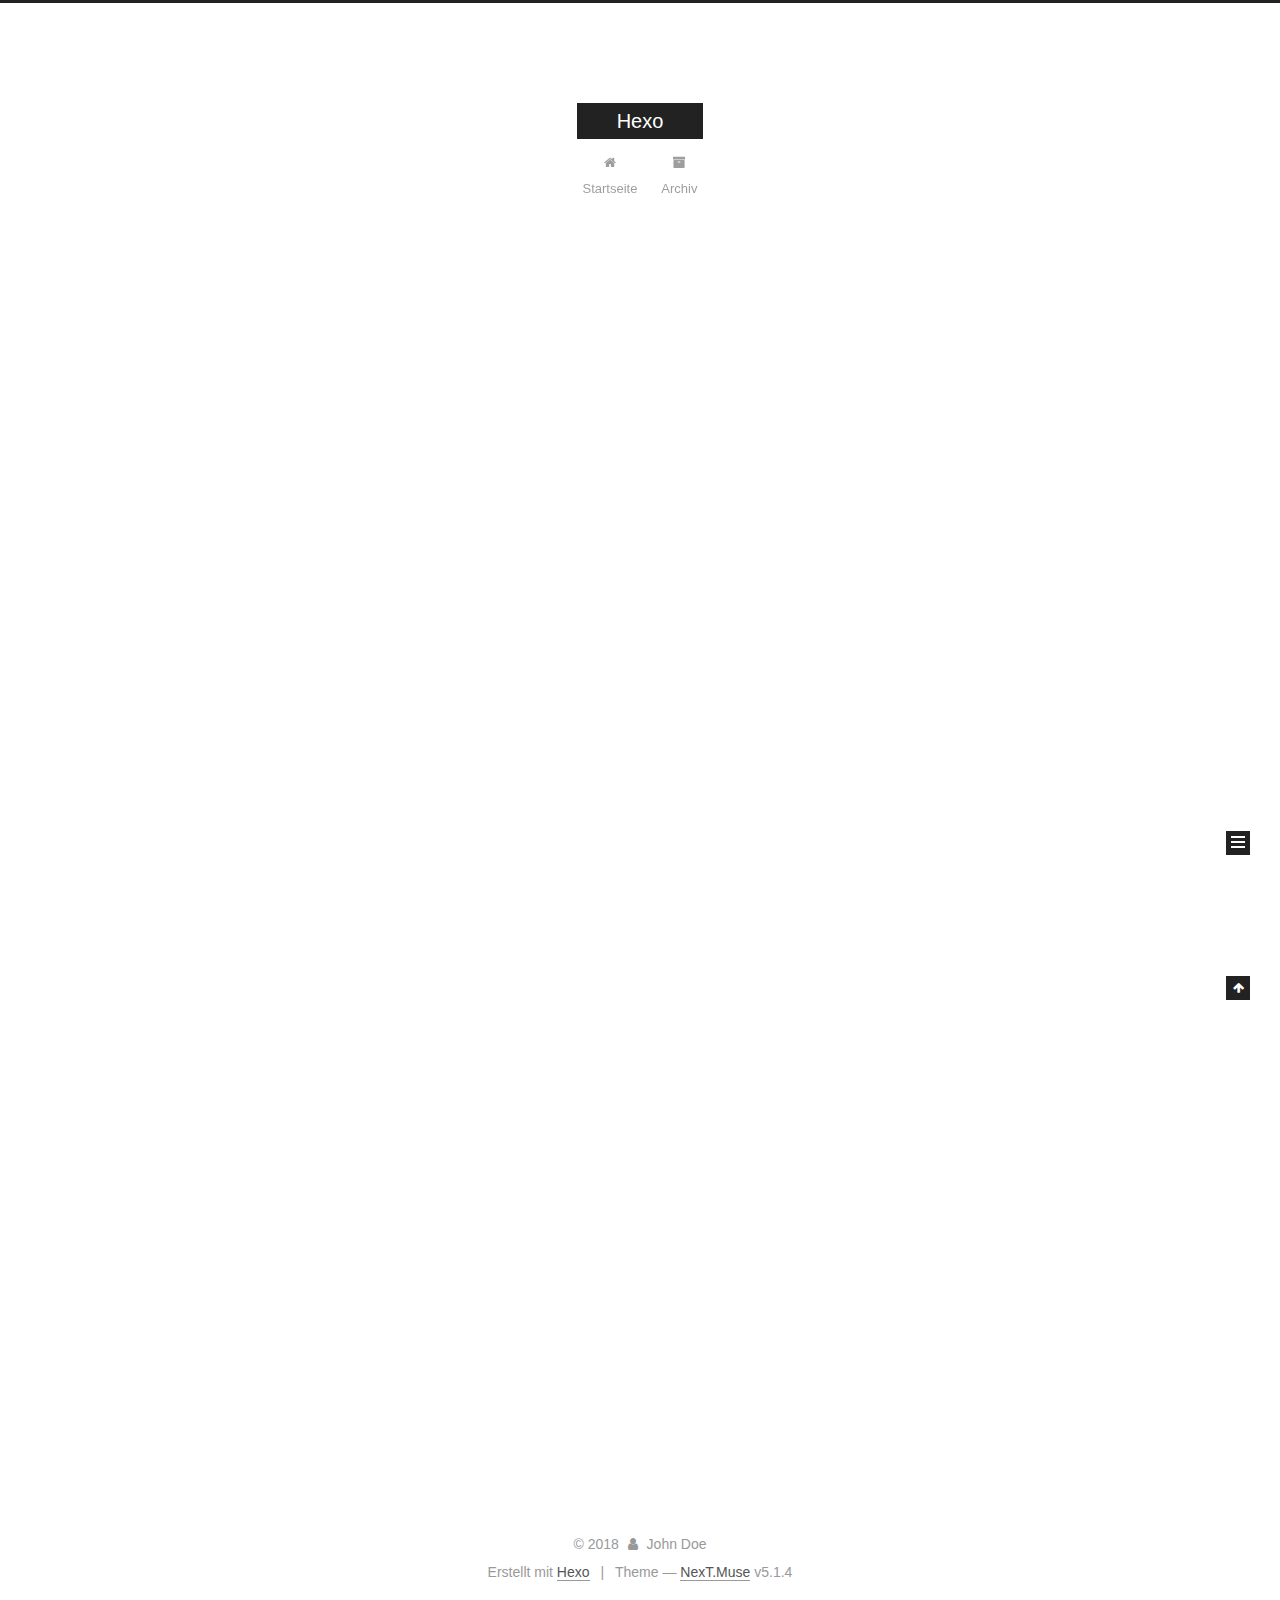
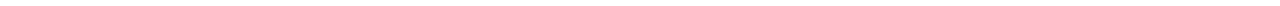
==== commit 213b3e5d: "Site updated: 2018-03-02 22:32:53" ====
--- a/index.html
+++ b/index.html
@@ -1,89 +1,424 @@
 <!DOCTYPE html>
-<html>
+
+
+
+  
+
+
+<html class="theme-next muse use-motion" lang="">
 <head>
-  <meta charset="utf-8">
-  
-
-  
-  <title>Hexo</title>
-  <meta name="viewport" content="width=device-width, initial-scale=1, maximum-scale=1">
-  <meta property="og:type" content="website">
+  <meta charset="UTF-8"/>
+<meta http-equiv="X-UA-Compatible" content="IE=edge" />
+<meta name="viewport" content="width=device-width, initial-scale=1, maximum-scale=1"/>
+<meta name="theme-color" content="#222">
+
+
+
+
+
+
+
+
+
+<meta http-equiv="Cache-Control" content="no-transform" />
+<meta http-equiv="Cache-Control" content="no-siteapp" />
+
+
+
+
+
+
+
+
+
+
+
+
+
+
+
+
+  
+  
+  <link href="/lib/fancybox/source/jquery.fancybox.css?v=2.1.5" rel="stylesheet" type="text/css" />
+
+
+
+
+
+
+
+<link href="/lib/font-awesome/css/font-awesome.min.css?v=4.6.2" rel="stylesheet" type="text/css" />
+
+<link href="/css/main.css?v=5.1.4" rel="stylesheet" type="text/css" />
+
+
+  <link rel="apple-touch-icon" sizes="180x180" href="/images/apple-touch-icon-next.png?v=5.1.4">
+
+
+  <link rel="icon" type="image/png" sizes="32x32" href="/images/favicon-32x32-next.png?v=5.1.4">
+
+
+  <link rel="icon" type="image/png" sizes="16x16" href="/images/favicon-16x16-next.png?v=5.1.4">
+
+
+  <link rel="mask-icon" href="/images/logo.svg?v=5.1.4" color="#222">
+
+
+
+
+
+  <meta name="keywords" content="Hexo, NexT" />
+
+
+
+
+
+
+
+
+
+
+<meta property="og:type" content="website">
 <meta property="og:title" content="Hexo">
 <meta property="og:url" content="http://yoursite.com/index.html">
 <meta property="og:site_name" content="Hexo">
 <meta name="twitter:card" content="summary">
 <meta name="twitter:title" content="Hexo">
-  
-    <link rel="alternate" href="/atom.xml" title="Hexo" type="application/atom+xml">
-  
-  
-    <link rel="icon" href="/favicon.png">
-  
-  
-    <link href="//fonts.googleapis.com/css?family=Source+Code+Pro" rel="stylesheet" type="text/css">
-  
-  <link rel="stylesheet" href="/css/style.css">
+
+
+
+<script type="text/javascript" id="hexo.configurations">
+  var NexT = window.NexT || {};
+  var CONFIG = {
+    root: '/',
+    scheme: 'Muse',
+    version: '5.1.4',
+    sidebar: {"position":"left","display":"post","offset":12,"b2t":false,"scrollpercent":false,"onmobile":false},
+    fancybox: true,
+    tabs: true,
+    motion: {"enable":true,"async":false,"transition":{"post_block":"fadeIn","post_header":"slideDownIn","post_body":"slideDownIn","coll_header":"slideLeftIn","sidebar":"slideUpIn"}},
+    duoshuo: {
+      userId: '0',
+      author: 'Author'
+    },
+    algolia: {
+      applicationID: '',
+      apiKey: '',
+      indexName: '',
+      hits: {"per_page":10},
+      labels: {"input_placeholder":"Search for Posts","hits_empty":"We didn't find any results for the search: ${query}","hits_stats":"${hits} results found in ${time} ms"}
+    }
+  };
+</script>
+
+
+
+  <link rel="canonical" href="http://yoursite.com/"/>
+
+
+
+
+
+  <title>Hexo</title>
+  
+
+
+
+
+
+
+
+
 </head>
 
-<body>
-  <div id="container">
-    <div id="wrap">
-      <header id="header">
-  <div id="banner"></div>
-  <div id="header-outer" class="outer">
-    <div id="header-title" class="inner">
-      <h1 id="logo-wrap">
-        <a href="/" id="logo">Hexo</a>
-      </h1>
-      
+<body itemscope itemtype="http://schema.org/WebPage" lang="">
+
+  
+  
+    
+  
+
+  <div class="container sidebar-position-left 
+  page-home">
+    <div class="headband"></div>
+
+    <header id="header" class="header" itemscope itemtype="http://schema.org/WPHeader">
+      <div class="header-inner"><div class="site-brand-wrapper">
+  <div class="site-meta ">
+    
+
+    <div class="custom-logo-site-title">
+      <a href="/"  class="brand" rel="start">
+        <span class="logo-line-before"><i></i></span>
+        <span class="site-title">Hexo</span>
+        <span class="logo-line-after"><i></i></span>
+      </a>
     </div>
-    <div id="header-inner" class="inner">
-      <nav id="main-nav">
-        <a id="main-nav-toggle" class="nav-icon"></a>
-        
-          <a class="main-nav-link" href="/">Home</a>
-        
-          <a class="main-nav-link" href="/archives">Archives</a>
-        
-      </nav>
-      <nav id="sub-nav">
-        
-          <a id="nav-rss-link" class="nav-icon" href="/atom.xml" title="RSS Feed"></a>
-        
-        <a id="nav-search-btn" class="nav-icon" title="Suche"></a>
-      </nav>
-      <div id="search-form-wrap">
-        <form action="//google.com/search" method="get" accept-charset="UTF-8" class="search-form"><input type="search" name="q" class="search-form-input" placeholder="Search"><button type="submit" class="search-form-submit">&#xF002;</button><input type="hidden" name="sitesearch" value="http://yoursite.com"></form>
-      </div>
+      
+        <p class="site-subtitle"></p>
+      
+  </div>
+
+  <div class="site-nav-toggle">
+    <button>
+      <span class="btn-bar"></span>
+      <span class="btn-bar"></span>
+      <span class="btn-bar"></span>
+    </button>
+  </div>
+</div>
+
+<nav class="site-nav">
+  
+
+  
+    <ul id="menu" class="menu">
+      
+        
+        <li class="menu-item menu-item-home">
+          <a href="/" rel="section">
+            
+              <i class="menu-item-icon fa fa-fw fa-home"></i> <br />
+            
+            Startseite
+          </a>
+        </li>
+      
+        
+        <li class="menu-item menu-item-archives">
+          <a href="/archives/" rel="section">
+            
+              <i class="menu-item-icon fa fa-fw fa-archive"></i> <br />
+            
+            Archiv
+          </a>
+        </li>
+      
+
+      
+    </ul>
+  
+
+  
+</nav>
+
+
+
+ </div>
+    </header>
+
+    <main id="main" class="main">
+      <div class="main-inner">
+        <div class="content-wrap">
+          <div id="content" class="content">
+            
+  <section id="posts" class="posts-expand">
+    
+      
+
+  
+
+  
+  
+  
+
+  <article class="post post-type-normal" itemscope itemtype="http://schema.org/Article">
+  
+  
+  
+  <div class="post-block">
+    <link itemprop="mainEntityOfPage" href="http://yoursite.com/2018/03/02/test/">
+
+    <span hidden itemprop="author" itemscope itemtype="http://schema.org/Person">
+      <meta itemprop="name" content="John Doe">
+      <meta itemprop="description" content="">
+      <meta itemprop="image" content="/images/avatar.gif">
+    </span>
+
+    <span hidden itemprop="publisher" itemscope itemtype="http://schema.org/Organization">
+      <meta itemprop="name" content="Hexo">
+    </span>
+
+    
+      <header class="post-header">
+
+        
+        
+          <h1 class="post-title" itemprop="name headline">
+                
+                <a class="post-title-link" href="/2018/03/02/test/" itemprop="url">test</a></h1>
+        
+
+        <div class="post-meta">
+          <span class="post-time">
+            
+              <span class="post-meta-item-icon">
+                <i class="fa fa-calendar-o"></i>
+              </span>
+              
+                <span class="post-meta-item-text">Veröffentlicht am</span>
+              
+              <time title="Post created" itemprop="dateCreated datePublished" datetime="2018-03-02T22:03:06+08:00">
+                2018-03-02
+              </time>
+            
+
+            
+
+            
+          </span>
+
+          
+
+          
+            
+          
+
+          
+          
+
+          
+
+          
+
+          
+
+        </div>
+      </header>
+    
+
+    
+    
+    
+    <div class="post-body" itemprop="articleBody">
+
+      
+      
+
+      
+        
+          
+            
+          
+        
+      
     </div>
+    
+    
+    
+
+    
+
+    
+
+    
+
+    <footer class="post-footer">
+      
+
+      
+
+      
+
+      
+      
+        <div class="post-eof"></div>
+      
+    </footer>
   </div>
-</header>
-      <div class="outer">
-        <section id="main">
-  
-    <article id="post-hello-world" class="article article-type-post" itemscope itemprop="blogPost">
-  <div class="article-meta">
-    <a href="/2018/03/02/hello-world/" class="article-date">
-  <time datetime="2018-03-02T13:06:19.988Z" itemprop="datePublished">2018-03-02</time>
-</a>
-    
-  </div>
-  <div class="article-inner">
-    
-    
-      <header class="article-header">
-        
-  
-    <h1 itemprop="name">
-      <a class="article-title" href="/2018/03/02/hello-world/">Hello World</a>
-    </h1>
-  
-
+  
+  
+  
+  </article>
+
+
+    
+      
+
+  
+
+  
+  
+  
+
+  <article class="post post-type-normal" itemscope itemtype="http://schema.org/Article">
+  
+  
+  
+  <div class="post-block">
+    <link itemprop="mainEntityOfPage" href="http://yoursite.com/2018/03/02/hello-world/">
+
+    <span hidden itemprop="author" itemscope itemtype="http://schema.org/Person">
+      <meta itemprop="name" content="John Doe">
+      <meta itemprop="description" content="">
+      <meta itemprop="image" content="/images/avatar.gif">
+    </span>
+
+    <span hidden itemprop="publisher" itemscope itemtype="http://schema.org/Organization">
+      <meta itemprop="name" content="Hexo">
+    </span>
+
+    
+      <header class="post-header">
+
+        
+        
+          <h1 class="post-title" itemprop="name headline">
+                
+                <a class="post-title-link" href="/2018/03/02/hello-world/" itemprop="url">Hello World</a></h1>
+        
+
+        <div class="post-meta">
+          <span class="post-time">
+            
+              <span class="post-meta-item-icon">
+                <i class="fa fa-calendar-o"></i>
+              </span>
+              
+                <span class="post-meta-item-text">Veröffentlicht am</span>
+              
+              <time title="Post created" itemprop="dateCreated datePublished" datetime="2018-03-02T21:06:19+08:00">
+                2018-03-02
+              </time>
+            
+
+            
+
+            
+          </span>
+
+          
+
+          
+            
+          
+
+          
+          
+
+          
+
+          
+
+          
+
+        </div>
       </header>
     
-    <div class="article-entry" itemprop="articleBody">
-      
-        <p>Welcome to <a href="https://hexo.io/" target="_blank" rel="noopener">Hexo</a>! This is your very first post. Check <a href="https://hexo.io/docs/" target="_blank" rel="noopener">documentation</a> for more info. If you get any problems when using Hexo, you can find the answer in <a href="https://hexo.io/docs/troubleshooting.html" target="_blank" rel="noopener">troubleshooting</a> or you can ask me on <a href="https://github.com/hexojs/hexo/issues" target="_blank" rel="noopener">GitHub</a>.</p>
+
+    
+    
+    
+    <div class="post-body" itemprop="articleBody">
+
+      
+      
+
+      
+        
+          
+            <p>Welcome to <a href="https://hexo.io/" target="_blank" rel="noopener">Hexo</a>! This is your very first post. Check <a href="https://hexo.io/docs/" target="_blank" rel="noopener">documentation</a> for more info. If you get any problems when using Hexo, you can find the answer in <a href="https://hexo.io/docs/troubleshooting.html" target="_blank" rel="noopener">troubleshooting</a> or you can ask me on <a href="https://github.com/hexojs/hexo/issues" target="_blank" rel="noopener">GitHub</a>.</p>
 <h2 id="Quick-Start"><a href="#Quick-Start" class="headerlink" title="Quick Start"></a>Quick Start</h2><h3 id="Create-a-new-post"><a href="#Create-a-new-post" class="headerlink" title="Create a new post"></a>Create a new post</h3><figure class="highlight bash"><table><tr><td class="gutter"><pre><span class="line">1</span><br></pre></td><td class="code"><pre><span class="line">$ hexo new <span class="string">"My New Post"</span></span><br></pre></td></tr></table></figure>
 <p>More info: <a href="https://hexo.io/docs/writing.html" target="_blank" rel="noopener">Writing</a></p>
 <h3 id="Run-server"><a href="#Run-server" class="headerlink" title="Run server"></a>Run server</h3><figure class="highlight bash"><table><tr><td class="gutter"><pre><span class="line">1</span><br></pre></td><td class="code"><pre><span class="line">$ hexo server</span><br></pre></td></tr></table></figure>
@@ -93,91 +428,307 @@
 <h3 id="Deploy-to-remote-sites"><a href="#Deploy-to-remote-sites" class="headerlink" title="Deploy to remote sites"></a>Deploy to remote sites</h3><figure class="highlight bash"><table><tr><td class="gutter"><pre><span class="line">1</span><br></pre></td><td class="code"><pre><span class="line">$ hexo deploy</span><br></pre></td></tr></table></figure>
 <p>More info: <a href="https://hexo.io/docs/deployment.html" target="_blank" rel="noopener">Deployment</a></p>
 
+          
+        
       
     </div>
-    <footer class="article-footer">
-      <a data-url="http://yoursite.com/2018/03/02/hello-world/" data-id="cjea0a6dg0000m4v1y85eome4" class="article-share-link">Teilen</a>
-      
+    
+    
+    
+
+    
+
+    
+
+    
+
+    <footer class="post-footer">
+      
+
+      
+
+      
+
+      
+      
+        <div class="post-eof"></div>
       
     </footer>
   </div>
   
-</article>
-
-
-  
-
-
-</section>
-        
-          <aside id="sidebar">
-  
-    
-
-  
-    
-
-  
-    
-  
-    
-  <div class="widget-wrap">
-    <h3 class="widget-title">Archiv</h3>
-    <div class="widget">
-      <ul class="archive-list"><li class="archive-list-item"><a class="archive-list-link" href="/archives/2018/03/">March 2018</a></li></ul>
+  
+  
+  </article>
+
+
+    
+  </section>
+
+  
+
+
+          </div>
+          
+
+
+          
+
+        </div>
+        
+          
+  
+  <div class="sidebar-toggle">
+    <div class="sidebar-toggle-line-wrap">
+      <span class="sidebar-toggle-line sidebar-toggle-line-first"></span>
+      <span class="sidebar-toggle-line sidebar-toggle-line-middle"></span>
+      <span class="sidebar-toggle-line sidebar-toggle-line-last"></span>
     </div>
   </div>
 
-
-  
-    
-  <div class="widget-wrap">
-    <h3 class="widget-title">letzter Beitrag</h3>
-    <div class="widget">
-      <ul>
-        
-          <li>
-            <a href="/2018/03/02/hello-world/">Hello World</a>
-          </li>
-        
-      </ul>
+  <aside id="sidebar" class="sidebar">
+    
+    <div class="sidebar-inner">
+
+      
+
+      
+
+      <section class="site-overview-wrap sidebar-panel sidebar-panel-active">
+        <div class="site-overview">
+          <div class="site-author motion-element" itemprop="author" itemscope itemtype="http://schema.org/Person">
+            
+              <p class="site-author-name" itemprop="name">John Doe</p>
+              <p class="site-description motion-element" itemprop="description"></p>
+          </div>
+
+          <nav class="site-state motion-element">
+
+            
+              <div class="site-state-item site-state-posts">
+              
+                <a href="/archives/">
+              
+                  <span class="site-state-item-count">2</span>
+                  <span class="site-state-item-name">Artikel</span>
+                </a>
+              </div>
+            
+
+            
+
+            
+
+          </nav>
+
+          
+
+          
+
+          
+          
+
+          
+          
+
+          
+
+        </div>
+      </section>
+
+      
+
+      
+
     </div>
+  </aside>
+
+
+        
+      </div>
+    </main>
+
+    <footer id="footer" class="footer">
+      <div class="footer-inner">
+        <div class="copyright">&copy; <span itemprop="copyrightYear">2018</span>
+  <span class="with-love">
+    <i class="fa fa-user"></i>
+  </span>
+  <span class="author" itemprop="copyrightHolder">John Doe</span>
+
+  
+</div>
+
+
+  <div class="powered-by">Erstellt mit  <a class="theme-link" target="_blank" href="https://hexo.io">Hexo</a></div>
+
+
+
+  <span class="post-meta-divider">|</span>
+
+
+
+  <div class="theme-info">Theme &mdash; <a class="theme-link" target="_blank" href="https://github.com/iissnan/hexo-theme-next">NexT.Muse</a> v5.1.4</div>
+
+
+
+
+        
+
+
+
+
+
+
+
+        
+      </div>
+    </footer>
+
+    
+      <div class="back-to-top">
+        <i class="fa fa-arrow-up"></i>
+        
+      </div>
+    
+
+    
+
   </div>
 
   
-</aside>
-        
-      </div>
-      <footer id="footer">
-  
-  <div class="outer">
-    <div id="footer-info" class="inner">
-      &copy; 2018 John Doe<br>
-      Powered by <a href="http://hexo.io/" target="_blank">Hexo</a>
-    </div>
-  </div>
-</footer>
-    </div>
-    <nav id="mobile-nav">
-  
-    <a href="/" class="mobile-nav-link">Home</a>
-  
-    <a href="/archives" class="mobile-nav-link">Archives</a>
-  
-</nav>
-    
-
-<script src="//ajax.googleapis.com/ajax/libs/jquery/2.0.3/jquery.min.js"></script>
-
-
-  <link rel="stylesheet" href="/fancybox/jquery.fancybox.css">
-  <script src="/fancybox/jquery.fancybox.pack.js"></script>
-
-
-<script src="/js/script.js"></script>
-
-
-
-  </div>
+
+<script type="text/javascript">
+  if (Object.prototype.toString.call(window.Promise) !== '[object Function]') {
+    window.Promise = null;
+  }
+</script>
+
+
+
+
+
+
+
+
+
+  
+
+
+
+
+
+
+
+
+
+
+
+
+  
+  
+    <script type="text/javascript" src="/lib/jquery/index.js?v=2.1.3"></script>
+  
+
+  
+  
+    <script type="text/javascript" src="/lib/fastclick/lib/fastclick.min.js?v=1.0.6"></script>
+  
+
+  
+  
+    <script type="text/javascript" src="/lib/jquery_lazyload/jquery.lazyload.js?v=1.9.7"></script>
+  
+
+  
+  
+    <script type="text/javascript" src="/lib/velocity/velocity.min.js?v=1.2.1"></script>
+  
+
+  
+  
+    <script type="text/javascript" src="/lib/velocity/velocity.ui.min.js?v=1.2.1"></script>
+  
+
+  
+  
+    <script type="text/javascript" src="/lib/fancybox/source/jquery.fancybox.pack.js?v=2.1.5"></script>
+  
+
+
+  
+
+
+  <script type="text/javascript" src="/js/src/utils.js?v=5.1.4"></script>
+
+  <script type="text/javascript" src="/js/src/motion.js?v=5.1.4"></script>
+
+
+
+  
+  
+
+  
+
+  
+
+
+  <script type="text/javascript" src="/js/src/bootstrap.js?v=5.1.4"></script>
+
+
+
+  
+
+
+  
+
+
+
+
+	
+
+
+
+
+
+  
+
+
+
+
+
+  
+
+
+
+
+
+
+
+
+
+
+
+
+  
+
+
+
+
+
+  
+
+  
+
+  
+
+  
+  
+
+  
+
+  
+
+  
+
 </body>
-</html>+</html>
--- a/css/main.css
+++ b/css/main.css
@@ -0,0 +1,2662 @@
+/* normalize.css v3.0.2 | MIT License | git.io/normalize */
+html {
+  font-family: sans-serif; /* 1 */
+  -ms-text-size-adjust: 100%; /* 2 */
+  -webkit-text-size-adjust: 100%; /* 2 */
+}
+body {
+  margin: 0;
+}
+article,
+aside,
+details,
+figcaption,
+figure,
+footer,
+header,
+hgroup,
+main,
+menu,
+nav,
+section,
+summary {
+  display: block;
+}
+audio,
+canvas,
+progress,
+video {
+  display: inline-block; /* 1 */
+  vertical-align: baseline; /* 2 */
+}
+audio:not([controls]) {
+  display: none;
+  height: 0;
+}
+[hidden],
+template {
+  display: none;
+}
+a {
+  background-color: transparent;
+}
+a:active,
+a:hover {
+  outline: 0;
+}
+abbr[title] {
+  border-bottom: 1px dotted;
+}
+b,
+strong {
+  font-weight: bold;
+}
+dfn {
+  font-style: italic;
+}
+h1 {
+  font-size: 2em;
+  margin: 0.67em 0;
+}
+mark {
+  background: #ff0;
+  color: #000;
+}
+small {
+  font-size: 80%;
+}
+sub,
+sup {
+  font-size: 75%;
+  line-height: 0;
+  position: relative;
+  vertical-align: baseline;
+}
+sup {
+  top: -0.5em;
+}
+sub {
+  bottom: -0.25em;
+}
+img {
+  border: 0;
+}
+svg:not(:root) {
+  overflow: hidden;
+}
+figure {
+  margin: 1em 40px;
+}
+hr {
+  -moz-box-sizing: content-box;
+  box-sizing: content-box;
+  height: 0;
+}
+pre {
+  overflow: auto;
+}
+code,
+kbd,
+pre,
+samp {
+  font-family: monospace, monospace;
+  font-size: 1em;
+}
+button,
+input,
+optgroup,
+select,
+textarea {
+  color: inherit; /* 1 */
+  font: inherit; /* 2 */
+  margin: 0; /* 3 */
+}
+button {
+  overflow: visible;
+}
+button,
+select {
+  text-transform: none;
+}
+button,
+html input[type="button"],
+input[type="reset"],
+input[type="submit"] {
+  -webkit-appearance: button; /* 2 */
+  cursor: pointer; /* 3 */
+}
+button[disabled],
+html input[disabled] {
+  cursor: default;
+}
+button::-moz-focus-inner,
+input::-moz-focus-inner {
+  border: 0;
+  padding: 0;
+}
+input {
+  line-height: normal;
+}
+input[type="checkbox"],
+input[type="radio"] {
+  box-sizing: border-box; /* 1 */
+  padding: 0; /* 2 */
+}
+input[type="number"]::-webkit-inner-spin-button,
+input[type="number"]::-webkit-outer-spin-button {
+  height: auto;
+}
+input[type="search"] {
+  -webkit-appearance: textfield; /* 1 */
+  -moz-box-sizing: content-box;
+  -webkit-box-sizing: content-box; /* 2 */
+  box-sizing: content-box;
+}
+input[type="search"]::-webkit-search-cancel-button,
+input[type="search"]::-webkit-search-decoration {
+  -webkit-appearance: none;
+}
+fieldset {
+  border: 1px solid #c0c0c0;
+  margin: 0 2px;
+  padding: 0.35em 0.625em 0.75em;
+}
+legend {
+  border: 0; /* 1 */
+  padding: 0; /* 2 */
+}
+textarea {
+  overflow: auto;
+}
+optgroup {
+  font-weight: bold;
+}
+table {
+  border-collapse: collapse;
+  border-spacing: 0;
+}
+td,
+th {
+  padding: 0;
+}
+::selection {
+  background: #262a30;
+  color: #fff;
+}
+body {
+  position: relative;
+  font-family: 'Lato', "PingFang SC", "Microsoft YaHei", sans-serif;
+  font-size: 14px;
+  line-height: 2;
+  color: #555;
+  background: #fff;
+}
+@media (max-width: 767px) {
+  body {
+    padding-right: 0 !important;
+  }
+}
+@media (min-width: 768px) and (max-width: 991px) {
+  body {
+    padding-right: 0 !important;
+  }
+}
+@media (min-width: 1600px) {
+  body {
+    font-size: 16px;
+  }
+}
+h1,
+h2,
+h3,
+h4,
+h5,
+h6 {
+  margin: 0;
+  padding: 0;
+  font-weight: bold;
+  line-height: 1.5;
+  font-family: 'Lato', "PingFang SC", "Microsoft YaHei", sans-serif;
+}
+h2,
+h3,
+h4,
+h5,
+h6 {
+  margin: 20px 0 15px;
+}
+h1 {
+  font-size: 22px;
+}
+@media (max-width: 767px) {
+  h1 {
+    font-size: 18px;
+  }
+}
+h2 {
+  font-size: 20px;
+}
+@media (max-width: 767px) {
+  h2 {
+    font-size: 16px;
+  }
+}
+h3 {
+  font-size: 18px;
+}
+@media (max-width: 767px) {
+  h3 {
+    font-size: 14px;
+  }
+}
+h4 {
+  font-size: 16px;
+}
+@media (max-width: 767px) {
+  h4 {
+    font-size: 12px;
+  }
+}
+h5 {
+  font-size: 14px;
+}
+@media (max-width: 767px) {
+  h5 {
+    font-size: 10px;
+  }
+}
+h6 {
+  font-size: 12px;
+}
+@media (max-width: 767px) {
+  h6 {
+    font-size: 8px;
+  }
+}
+p {
+  margin: 0 0 20px 0;
+}
+a {
+  color: #555;
+  text-decoration: none;
+  outline: none;
+  border-bottom: 1px solid #999;
+  word-wrap: break-word;
+}
+a:hover {
+  color: #222;
+  border-bottom-color: #222;
+}
+blockquote {
+  margin: 0;
+  padding: 0;
+}
+img {
+  display: block;
+  margin: auto;
+  max-width: 100%;
+  height: auto;
+}
+hr {
+  margin: 40px 0;
+  height: 3px;
+  border: none;
+  background-color: #ddd;
+  background-image: repeating-linear-gradient(-45deg, #fff, #fff 4px, transparent 4px, transparent 8px);
+}
+blockquote {
+  padding: 0 15px;
+  color: #666;
+  border-left: 4px solid #ddd;
+}
+blockquote cite::before {
+  content: "-";
+  padding: 0 5px;
+}
+dt {
+  font-weight: 700;
+}
+dd {
+  margin: 0;
+  padding: 0;
+}
+kbd {
+  border: 1px solid #ccc;
+  border-radius: 0.2em;
+  box-shadow: 0.1em 0.1em 0.2em rgba(0,0,0,0.1);
+  background-color: #f9f9f9;
+  font-family: inherit;
+  background-image: -webkit-linear-gradient(top, #eee, #fff, #eee);
+  padding: 0.1em 0.3em;
+  white-space: nowrap;
+}
+.text-left {
+  text-align: left;
+}
+.text-center {
+  text-align: center;
+}
+.text-right {
+  text-align: right;
+}
+.text-justify {
+  text-align: justify;
+}
+.text-nowrap {
+  white-space: nowrap;
+}
+.text-lowercase {
+  text-transform: lowercase;
+}
+.text-uppercase {
+  text-transform: uppercase;
+}
+.text-capitalize {
+  text-transform: capitalize;
+}
+.center-block {
+  display: block;
+  margin-left: auto;
+  margin-right: auto;
+}
+.clearfix:before,
+.clearfix:after {
+  content: " ";
+  display: table;
+}
+.clearfix:after {
+  clear: both;
+}
+.pullquote {
+  width: 45%;
+}
+.pullquote.left {
+  float: left;
+  margin-left: 5px;
+  margin-right: 10px;
+}
+.pullquote.right {
+  float: right;
+  margin-left: 10px;
+  margin-right: 5px;
+}
+.affix.affix.affix {
+  position: fixed;
+}
+.translation {
+  margin-top: -20px;
+  font-size: 14px;
+  color: #999;
+}
+.scrollbar-measure {
+  width: 100px;
+  height: 100px;
+  overflow: scroll;
+  position: absolute;
+  top: -9999px;
+}
+.use-motion .motion-element {
+  opacity: 0;
+}
+table {
+  margin: 20px 0;
+  width: 100%;
+  border-collapse: collapse;
+  border-spacing: 0;
+  border: 1px solid #ddd;
+  font-size: 14px;
+  table-layout: fixed;
+  word-wrap: break-all;
+}
+table>tbody>tr:nth-of-type(odd) {
+  background-color: #f9f9f9;
+}
+table>tbody>tr:hover {
+  background-color: #f5f5f5;
+}
+caption,
+th,
+td {
+  padding: 8px;
+  text-align: left;
+  vertical-align: middle;
+  font-weight: normal;
+}
+th,
+td {
+  border-bottom: 3px solid #ddd;
+  border-right: 1px solid #eee;
+}
+th {
+  padding-bottom: 10px;
+  font-weight: 700;
+}
+td {
+  border-bottom-width: 1px;
+}
+html,
+body {
+  height: 100%;
+}
+.container {
+  position: relative;
+  min-height: 100%;
+}
+.header-inner {
+  margin: 0 auto;
+  padding: 100px 0 70px;
+  width: 700px;
+}
+@media (min-width: 1600px) {
+  .container .header-inner {
+    width: 900px;
+  }
+}
+.main {
+  padding-bottom: 150px;
+}
+.main-inner {
+  margin: 0 auto;
+  width: 700px;
+}
+@media (min-width: 1600px) {
+  .container .main-inner {
+    width: 900px;
+  }
+}
+.footer {
+  position: absolute;
+  left: 0;
+  bottom: 0;
+  width: 100%;
+  min-height: 50px;
+}
+.footer-inner {
+  box-sizing: border-box;
+  margin: 20px auto;
+  width: 700px;
+}
+@media (min-width: 1600px) {
+  .container .footer-inner {
+    width: 900px;
+  }
+}
+pre,
+.highlight {
+  overflow: auto;
+  margin: 20px 0;
+  padding: 0;
+  font-size: 13px;
+  color: #4d4d4c;
+  background: #f7f7f7;
+  line-height: 1.6;
+}
+pre,
+code {
+  font-family: consolas, Menlo, "PingFang SC", "Microsoft YaHei", monospace;
+}
+code {
+  padding: 2px 4px;
+  word-wrap: break-word;
+  color: #555;
+  background: #eee;
+  border-radius: 3px;
+  font-size: 13px;
+}
+pre {
+  padding: 10px;
+}
+pre code {
+  padding: 0;
+  color: #4d4d4c;
+  background: none;
+  text-shadow: none;
+}
+.highlight {
+  border-radius: 1px;
+}
+.highlight pre {
+  border: none;
+  margin: 0;
+  padding: 10px 0;
+}
+.highlight table {
+  margin: 0;
+  width: auto;
+  border: none;
+}
+.highlight td {
+  border: none;
+  padding: 0;
+}
+.highlight figcaption {
+  font-size: 1em;
+  color: #4d4d4c;
+  line-height: 1em;
+  margin-bottom: 1em;
+}
+.highlight figcaption:before,
+.highlight figcaption:after {
+  content: " ";
+  display: table;
+}
+.highlight figcaption:after {
+  clear: both;
+}
+.highlight figcaption a {
+  float: right;
+  color: #4d4d4c;
+}
+.highlight figcaption a:hover {
+  border-bottom-color: #4d4d4c;
+}
+.highlight .gutter pre {
+  padding-left: 10px;
+  padding-right: 10px;
+  color: #869194;
+  text-align: right;
+  background-color: #eff2f3;
+}
+.highlight .code pre {
+  width: 100%;
+  padding-left: 10px;
+  padding-right: 10px;
+  background-color: #f7f7f7;
+}
+.highlight .line {
+  height: 20px;
+}
+.gutter {
+  -webkit-user-select: none;
+  -moz-user-select: none;
+  -ms-user-select: none;
+  user-select: none;
+}
+.gist table {
+  width: auto;
+}
+.gist table td {
+  border: none;
+}
+pre .deletion {
+  background: #fdd;
+}
+pre .addition {
+  background: #dfd;
+}
+pre .meta {
+  color: #8959a8;
+}
+pre .comment {
+  color: #8e908c;
+}
+pre .variable,
+pre .attribute,
+pre .tag,
+pre .regexp,
+pre .ruby .constant,
+pre .xml .tag .title,
+pre .xml .pi,
+pre .xml .doctype,
+pre .html .doctype,
+pre .css .id,
+pre .css .class,
+pre .css .pseudo {
+  color: #c82829;
+}
+pre .number,
+pre .preprocessor,
+pre .built_in,
+pre .literal,
+pre .params,
+pre .constant,
+pre .command {
+  color: #f5871f;
+}
+pre .ruby .class .title,
+pre .css .rules .attribute,
+pre .string,
+pre .value,
+pre .inheritance,
+pre .header,
+pre .ruby .symbol,
+pre .xml .cdata,
+pre .special,
+pre .number,
+pre .formula {
+  color: #718c00;
+}
+pre .title,
+pre .css .hexcolor {
+  color: #3e999f;
+}
+pre .function,
+pre .python .decorator,
+pre .python .title,
+pre .ruby .function .title,
+pre .ruby .title .keyword,
+pre .perl .sub,
+pre .javascript .title,
+pre .coffeescript .title {
+  color: #4271ae;
+}
+pre .keyword,
+pre .javascript .function {
+  color: #8959a8;
+}
+.full-image.full-image.full-image.full-image {
+  border: none;
+  max-width: 100%;
+  width: auto;
+  margin: 20px auto 25px;
+}
+@media (min-width: 992px) {
+  .full-image.full-image.full-image.full-image {
+    max-width: none;
+    width: 110%;
+    margin: 25px -5%;
+  }
+}
+.blockquote-center,
+.page-home .post-type-quote blockquote,
+.page-post-detail .post-type-quote blockquote {
+  position: relative;
+  margin: 40px 0;
+  padding: 0;
+  border-left: none;
+  text-align: center;
+}
+.blockquote-center::before,
+.page-home .post-type-quote blockquote::before,
+.page-post-detail .post-type-quote blockquote::before,
+.blockquote-center::after,
+.page-home .post-type-quote blockquote::after,
+.page-post-detail .post-type-quote blockquote::after {
+  position: absolute;
+  content: ' ';
+  display: block;
+  width: 100%;
+  height: 24px;
+  opacity: 0.2;
+  background-repeat: no-repeat;
+  background-position: 0 -6px;
+  background-size: 22px 22px;
+}
+.blockquote-center::before,
+.page-home .post-type-quote blockquote::before,
+.page-post-detail .post-type-quote blockquote::before {
+  top: -20px;
+  background-image: url("../images/quote-l.svg");
+  border-top: 1px solid #ccc;
+}
+.blockquote-center::after,
+.page-home .post-type-quote blockquote::after,
+.page-post-detail .post-type-quote blockquote::after {
+  bottom: -20px;
+  background-image: url("../images/quote-r.svg");
+  border-bottom: 1px solid #ccc;
+  background-position: 100% 8px;
+}
+.blockquote-center p,
+.page-home .post-type-quote blockquote p,
+.page-post-detail .post-type-quote blockquote p,
+.blockquote-center div,
+.page-home .post-type-quote blockquote div,
+.page-post-detail .post-type-quote blockquote div {
+  text-align: center;
+}
+.post .post-body .group-picture img {
+  box-sizing: border-box;
+  padding: 0 3px;
+  border: none;
+}
+.post .group-picture-row {
+  overflow: hidden;
+  margin-top: 6px;
+}
+.post .group-picture-row:first-child {
+  margin-top: 0;
+}
+.post .group-picture-column {
+  float: left;
+}
+.page-post-detail .post-body .group-picture-column {
+  float: none;
+  margin-top: 10px;
+  width: auto !important;
+}
+.page-post-detail .post-body .group-picture-column img {
+  margin: 0 auto;
+}
+.page-archive .group-picture-container {
+  overflow: hidden;
+}
+.page-archive .group-picture-row {
+  float: left;
+}
+.page-archive .group-picture-row:first-child {
+  margin-top: 6px;
+}
+.page-archive .group-picture-column {
+  max-width: 150px;
+  max-height: 150px;
+}
+.post-body .note {
+  position: relative;
+  padding: 15px;
+  margin-bottom: 20px;
+  border: 1px solid #eee;
+  border-left-width: 5px;
+  border-radius: 3px;
+}
+.post-body .note h2,
+.post-body .note h3,
+.post-body .note h4,
+.post-body .note h5,
+.post-body .note h6 {
+  margin-top: 0;
+  margin-bottom: 0;
+  border-bottom: initial;
+  padding-top: 0 !important;
+}
+.post-body .note p:first-child,
+.post-body .note ul:first-child,
+.post-body .note ol:first-child,
+.post-body .note table:first-child,
+.post-body .note pre:first-child,
+.post-body .note blockquote:first-child {
+  margin-top: 0;
+}
+.post-body .note p:last-child,
+.post-body .note ul:last-child,
+.post-body .note ol:last-child,
+.post-body .note table:last-child,
+.post-body .note pre:last-child,
+.post-body .note blockquote:last-child {
+  margin-bottom: 0;
+}
+.post-body .note.default {
+  border-left-color: #777;
+}
+.post-body .note.default h2,
+.post-body .note.default h3,
+.post-body .note.default h4,
+.post-body .note.default h5,
+.post-body .note.default h6 {
+  color: #777;
+}
+.post-body .note.primary {
+  border-left-color: #6f42c1;
+}
+.post-body .note.primary h2,
+.post-body .note.primary h3,
+.post-body .note.primary h4,
+.post-body .note.primary h5,
+.post-body .note.primary h6 {
+  color: #6f42c1;
+}
+.post-body .note.info {
+  border-left-color: #428bca;
+}
+.post-body .note.info h2,
+.post-body .note.info h3,
+.post-body .note.info h4,
+.post-body .note.info h5,
+.post-body .note.info h6 {
+  color: #428bca;
+}
+.post-body .note.success {
+  border-left-color: #5cb85c;
+}
+.post-body .note.success h2,
+.post-body .note.success h3,
+.post-body .note.success h4,
+.post-body .note.success h5,
+.post-body .note.success h6 {
+  color: #5cb85c;
+}
+.post-body .note.warning {
+  border-left-color: #f0ad4e;
+}
+.post-body .note.warning h2,
+.post-body .note.warning h3,
+.post-body .note.warning h4,
+.post-body .note.warning h5,
+.post-body .note.warning h6 {
+  color: #f0ad4e;
+}
+.post-body .note.danger {
+  border-left-color: #d9534f;
+}
+.post-body .note.danger h2,
+.post-body .note.danger h3,
+.post-body .note.danger h4,
+.post-body .note.danger h5,
+.post-body .note.danger h6 {
+  color: #d9534f;
+}
+.post-body .label {
+  display: inline;
+  padding: 0 2px;
+  white-space: nowrap;
+}
+.post-body .label.default {
+  background-color: #f0f0f0;
+}
+.post-body .label.primary {
+  background-color: #efe6f7;
+}
+.post-body .label.info {
+  background-color: #e5f2f8;
+}
+.post-body .label.success {
+  background-color: #e7f4e9;
+}
+.post-body .label.warning {
+  background-color: #fcf6e1;
+}
+.post-body .label.danger {
+  background-color: #fae8eb;
+}
+.post-body .tabs {
+  position: relative;
+  display: block;
+  margin-bottom: 20px;
+  padding-top: 10px;
+}
+.post-body .tabs ul.nav-tabs {
+  margin: 0;
+  padding: 0;
+  display: flex;
+  margin-bottom: -1px;
+}
+@media (max-width: 413px) {
+  .post-body .tabs ul.nav-tabs {
+    display: block;
+    margin-bottom: 5px;
+  }
+}
+.post-body .tabs ul.nav-tabs li.tab {
+  list-style-type: none !important;
+  margin: 0 0.25em 0 0;
+  border-top: 3px solid transparent;
+  border-left: 1px solid transparent;
+  border-right: 1px solid transparent;
+}
+@media (max-width: 413px) {
+  .post-body .tabs ul.nav-tabs li.tab {
+    margin: initial;
+    border-top: 1px solid transparent;
+    border-left: 3px solid transparent;
+    border-right: 1px solid transparent;
+    border-bottom: 1px solid transparent;
+  }
+}
+.post-body .tabs ul.nav-tabs li.tab a {
+  outline: 0;
+  border-bottom: initial;
+  display: block;
+  line-height: 1.8em;
+  padding: 0.25em 0.75em;
+  transition-duration: 0.2s;
+  transition-timing-function: ease-out;
+  transition-delay: 0s;
+}
+.post-body .tabs ul.nav-tabs li.tab a i {
+  width: 1.285714285714286em;
+}
+.post-body .tabs ul.nav-tabs li.tab.active {
+  border-top: 3px solid #fc6423;
+  border-left: 1px solid #ddd;
+  border-right: 1px solid #ddd;
+  background-color: #fff;
+}
+@media (max-width: 413px) {
+  .post-body .tabs ul.nav-tabs li.tab.active {
+    border-top: 1px solid #ddd;
+    border-left: 3px solid #fc6423;
+    border-right: 1px solid #ddd;
+    border-bottom: 1px solid #ddd;
+  }
+}
+.post-body .tabs ul.nav-tabs li.tab.active a {
+  cursor: default;
+  color: #555;
+}
+.post-body .tabs .tab-content {
+  background-color: #fff;
+}
+.post-body .tabs .tab-content .tab-pane {
+  border: 1px solid #ddd;
+  padding: 20px 20px 0 20px;
+}
+.post-body .tabs .tab-content .tab-pane:not(.active) {
+  display: none !important;
+}
+.post-body .tabs .tab-content .tab-pane.active {
+  display: block !important;
+}
+.btn {
+  display: inline-block;
+  padding: 0 20px;
+  font-size: 14px;
+  color: #fff;
+  background: #222;
+  border: 2px solid #222;
+  text-decoration: none;
+  border-radius: 0;
+  transition-property: background-color;
+  transition-duration: 0.2s;
+  transition-timing-function: ease-in-out;
+  transition-delay: 0s;
+  line-height: 2;
+}
+.btn:hover {
+  border-color: #222;
+  color: #222;
+  background: #fff;
+}
+.btn +.btn {
+  margin: 0 0 8px 8px;
+}
+.btn .fa-fw {
+  width: 1.285714285714286em;
+  text-align: left;
+}
+.btn-bar {
+  display: block;
+  width: 22px;
+  height: 2px;
+  background: #555;
+  border-radius: 1px;
+}
+.btn-bar+.btn-bar {
+  margin-top: 4px;
+}
+.pagination {
+  margin: 120px 0 40px;
+  text-align: center;
+  border-top: 1px solid #eee;
+}
+.page-number-basic,
+.pagination .prev,
+.pagination .next,
+.pagination .page-number,
+.pagination .space {
+  display: inline-block;
+  position: relative;
+  top: -1px;
+  margin: 0 10px;
+  padding: 0 11px;
+}
+@media (max-width: 767px) {
+  .page-number-basic,
+  .pagination .prev,
+  .pagination .next,
+  .pagination .page-number,
+  .pagination .space {
+    margin: 0 5px;
+  }
+}
+.pagination .prev,
+.pagination .next,
+.pagination .page-number {
+  border-bottom: 0;
+  border-top: 1px solid #eee;
+  transition-property: border-color;
+  transition-duration: 0.2s;
+  transition-timing-function: ease-in-out;
+  transition-delay: 0s;
+}
+.pagination .prev:hover,
+.pagination .next:hover,
+.pagination .page-number:hover {
+  border-top-color: #222;
+}
+.pagination .space {
+  padding: 0;
+  margin: 0;
+}
+.pagination .prev {
+  margin-left: 0;
+}
+.pagination .next {
+  margin-right: 0;
+}
+.pagination .page-number.current {
+  color: #fff;
+  background: #ccc;
+  border-top-color: #ccc;
+}
+@media (max-width: 767px) {
+  .pagination {
+    border-top: none;
+  }
+  .pagination .prev,
+  .pagination .next,
+  .pagination .page-number {
+    margin-bottom: 10px;
+    border-top: 0;
+    border-bottom: 1px solid #eee;
+    padding: 0 10px;
+  }
+  .pagination .prev:hover,
+  .pagination .next:hover,
+  .pagination .page-number:hover {
+    border-bottom-color: #222;
+  }
+}
+.comments {
+  margin: 60px 20px 0;
+}
+.tag-cloud {
+  text-align: center;
+}
+.tag-cloud a {
+  display: inline-block;
+  margin: 10px;
+}
+.back-to-top {
+  box-sizing: border-box;
+  position: fixed;
+  bottom: -100px;
+  right: 30px;
+  z-index: 1050;
+  padding: 0 6px;
+  width: 24px;
+  background: #222;
+  font-size: 12px;
+  opacity: 1;
+  color: #fff;
+  cursor: pointer;
+  text-align: center;
+  -webkit-transform: translateZ(0);
+  transition-property: bottom;
+  transition-duration: 0.2s;
+  transition-timing-function: ease-in-out;
+  transition-delay: 0s;
+}
+@media (min-width: 768px) and (max-width: 991px) {
+  .back-to-top {
+    display: none !important;
+  }
+}
+@media (max-width: 767px) {
+  .back-to-top {
+    display: none !important;
+  }
+}
+.back-to-top.back-to-top-on {
+  bottom: 19px;
+}
+.header {
+  background: transparent;
+}
+.header-inner {
+  position: relative;
+}
+.headband {
+  height: 3px;
+  background: #222;
+}
+.site-meta {
+  margin: 0;
+  text-align: center;
+}
+@media (max-width: 767px) {
+  .site-meta {
+    text-align: center;
+  }
+}
+.brand {
+  position: relative;
+  display: inline-block;
+  padding: 0 40px;
+  color: #fff;
+  background: #222;
+  border-bottom: none;
+}
+.brand:hover {
+  color: #fff;
+}
+.logo {
+  display: inline-block;
+  margin-right: 5px;
+  line-height: 36px;
+  vertical-align: top;
+}
+.site-title {
+  display: inline-block;
+  vertical-align: top;
+  line-height: 36px;
+  font-size: 20px;
+  font-weight: normal;
+  font-family: 'Lato', "PingFang SC", "Microsoft YaHei", sans-serif;
+}
+.site-subtitle {
+  margin-top: 10px;
+  font-size: 13px;
+  color: #999;
+}
+.use-motion .brand {
+  opacity: 0;
+}
+.use-motion .logo,
+.use-motion .site-title,
+.use-motion .site-subtitle {
+  opacity: 0;
+  position: relative;
+  top: -10px;
+}
+.site-nav-toggle {
+  display: none;
+  position: absolute;
+  top: 10px;
+  left: 10px;
+}
+@media (max-width: 767px) {
+  .site-nav-toggle {
+    display: block;
+  }
+}
+.site-nav-toggle button {
+  margin-top: 2px;
+  padding: 9px 10px;
+  background: transparent;
+  border: none;
+}
+@media (max-width: 767px) {
+  .site-nav {
+    display: none;
+    margin: 0 -10px;
+    padding: 0 10px;
+    clear: both;
+    border-top: 1px solid #ddd;
+  }
+}
+@media (min-width: 768px) and (max-width: 991px) {
+  .site-nav {
+    display: block !important;
+  }
+}
+@media (min-width: 992px) {
+  .site-nav {
+    display: block !important;
+  }
+}
+.menu {
+  margin-top: 20px;
+  padding-left: 0;
+  text-align: center;
+}
+.menu .menu-item {
+  display: inline-block;
+  margin: 0 10px;
+  list-style: none;
+}
+@media screen and (max-width: 767px) {
+  .menu .menu-item {
+    margin-top: 10px;
+  }
+}
+.menu .menu-item a {
+  display: block;
+  font-size: 13px;
+  line-height: inherit;
+  border-bottom: 1px solid transparent;
+  transition-property: border-color;
+  transition-duration: 0.2s;
+  transition-timing-function: ease-in-out;
+  transition-delay: 0s;
+}
+.menu .menu-item a:hover {
+  border-bottom-color: #222;
+}
+.menu .menu-item .fa {
+  margin-right: 5px;
+}
+.use-motion .menu-item {
+  opacity: 0;
+}
+.post-body {
+  font-family: 'Lato', "PingFang SC", "Microsoft YaHei", sans-serif;
+}
+@media (max-width: 767px) {
+  .post-body {
+    word-break: break-word;
+  }
+}
+.post-body .fancybox img {
+  display: block !important;
+  margin: 0 auto;
+  cursor: pointer;
+  cursor: zoom-in;
+  cursor: -webkit-zoom-in;
+}
+.post-body .image-caption,
+.post-body .figure .caption {
+  margin: -20px auto 15px;
+  text-align: center;
+  font-size: 14px;
+  color: #999;
+  font-weight: bold;
+  line-height: 1;
+}
+.post-sticky-flag {
+  display: inline-block;
+  font-size: 16px;
+  -ms-transform: rotate(30deg);
+  -webkit-transform: rotate(30deg);
+  -moz-transform: rotate(30deg);
+  -ms-transform: rotate(30deg);
+  -o-transform: rotate(30deg);
+  transform: rotate(30deg);
+}
+.use-motion .post-block,
+.use-motion .pagination,
+.use-motion .comments {
+  opacity: 0;
+}
+.use-motion .post-header {
+  opacity: 0;
+}
+.use-motion .post-body {
+  opacity: 0;
+}
+.use-motion .collection-title {
+  opacity: 0;
+}
+.posts-expand {
+  padding-top: 40px;
+}
+@media (max-width: 767px) {
+  .posts-expand {
+    margin: 0 20px;
+  }
+  .post-body pre .gutter pre {
+    padding-right: 10px;
+  }
+  .post-body .highlight {
+    margin-left: 0px;
+    margin-right: 0px;
+    padding: 0;
+  }
+  .post-body .highlight .gutter pre {
+    padding-right: 10px;
+  }
+}
+@media (min-width: 992px) {
+  .posts-expand .post-body {
+    text-align: justify;
+  }
+}
+.posts-expand .post-body h2,
+.posts-expand .post-body h3,
+.posts-expand .post-body h4,
+.posts-expand .post-body h5,
+.posts-expand .post-body h6 {
+  padding-top: 10px;
+}
+.posts-expand .post-body h2 .header-anchor,
+.posts-expand .post-body h3 .header-anchor,
+.posts-expand .post-body h4 .header-anchor,
+.posts-expand .post-body h5 .header-anchor,
+.posts-expand .post-body h6 .header-anchor {
+  float: right;
+  margin-left: 10px;
+  color: #ccc;
+  border-bottom-style: none;
+  visibility: hidden;
+}
+.posts-expand .post-body h2 .header-anchor:hover,
+.posts-expand .post-body h3 .header-anchor:hover,
+.posts-expand .post-body h4 .header-anchor:hover,
+.posts-expand .post-body h5 .header-anchor:hover,
+.posts-expand .post-body h6 .header-anchor:hover {
+  color: inherit;
+}
+.posts-expand .post-body h2:hover .header-anchor,
+.posts-expand .post-body h3:hover .header-anchor,
+.posts-expand .post-body h4:hover .header-anchor,
+.posts-expand .post-body h5:hover .header-anchor,
+.posts-expand .post-body h6:hover .header-anchor {
+  visibility: visible;
+}
+.posts-expand .post-body ul li {
+  list-style: circle;
+}
+.posts-expand .post-body img {
+  box-sizing: border-box;
+  margin: auto;
+  padding: 3px;
+  border: 1px solid #ddd;
+}
+.posts-expand .post-body .fancybox img {
+  margin: 0 auto 25px;
+}
+@media (max-width: 767px) {
+  .posts-collapse {
+    margin: 0 20px;
+  }
+  .posts-collapse .post-title,
+  .posts-collapse .post-meta {
+    display: block;
+    width: auto;
+    text-align: left;
+  }
+}
+.posts-collapse {
+  position: relative;
+  z-index: 1010;
+  margin-left: 55px;
+}
+.posts-collapse::after {
+  content: " ";
+  position: absolute;
+  top: 20px;
+  left: 0;
+  margin-left: -2px;
+  width: 4px;
+  height: 100%;
+  background: #f5f5f5;
+  z-index: -1;
+}
+@media (max-width: 767px) {
+  .posts-collapse {
+    margin: 0 20px;
+  }
+}
+.posts-collapse .collection-title {
+  position: relative;
+  margin: 60px 0;
+}
+.posts-collapse .collection-title h1,
+.posts-collapse .collection-title h2 {
+  margin-left: 20px;
+}
+.posts-collapse .collection-title small {
+  color: #bbb;
+  margin-left: 5px;
+}
+.posts-collapse .collection-title::before {
+  content: " ";
+  position: absolute;
+  left: 0;
+  top: 50%;
+  margin-left: -4px;
+  margin-top: -4px;
+  width: 8px;
+  height: 8px;
+  background: #bbb;
+  border-radius: 50%;
+}
+.posts-collapse .post {
+  margin: 30px 0;
+}
+.posts-collapse .post-header {
+  position: relative;
+  transition-duration: 0.2s;
+  transition-timing-function: ease-in-out;
+  transition-delay: 0s;
+  transition-property: border;
+  border-bottom: 1px dashed #ccc;
+}
+.posts-collapse .post-header::before {
+  content: " ";
+  position: absolute;
+  left: 0;
+  top: 12px;
+  width: 6px;
+  height: 6px;
+  margin-left: -4px;
+  background: #bbb;
+  border-radius: 50%;
+  border: 1px solid #fff;
+  transition-duration: 0.2s;
+  transition-timing-function: ease-in-out;
+  transition-delay: 0s;
+  transition-property: background;
+}
+.posts-collapse .post-header:hover {
+  border-bottom-color: #666;
+}
+.posts-collapse .post-header:hover::before {
+  background: #222;
+}
+.posts-collapse .post-meta {
+  position: absolute;
+  font-size: 12px;
+  left: 20px;
+  top: 5px;
+}
+.posts-collapse .post-comments-count {
+  display: none;
+}
+.posts-collapse .post-title {
+  margin-left: 60px;
+  font-size: 16px;
+  font-weight: normal;
+  line-height: inherit;
+}
+.posts-collapse .post-title::after {
+  margin-left: 3px;
+  opacity: 0.6;
+}
+.posts-collapse .post-title a {
+  color: #666;
+  border-bottom: none;
+}
+.page-home .post-type-quote .post-header,
+.page-post-detail .post-type-quote .post-header,
+.page-home .post-type-quote .post-tags,
+.page-post-detail .post-type-quote .post-tags {
+  display: none;
+}
+.posts-expand .post-title {
+  text-align: center;
+  word-break: break-word;
+  font-weight: 400;
+}
+.posts-expand .post-title-link {
+  display: inline-block;
+  position: relative;
+  color: #555;
+  border-bottom: none;
+  line-height: 1.2;
+  vertical-align: top;
+}
+.posts-expand .post-title-link::before {
+  content: "";
+  position: absolute;
+  width: 100%;
+  height: 2px;
+  bottom: 0;
+  left: 0;
+  background-color: #000;
+  visibility: hidden;
+  -webkit-transform: scaleX(0);
+  -moz-transform: scaleX(0);
+  -ms-transform: scaleX(0);
+  -o-transform: scaleX(0);
+  transform: scaleX(0);
+  transition-duration: 0.2s;
+  transition-timing-function: ease-in-out;
+  transition-delay: 0s;
+}
+.posts-expand .post-title-link:hover::before {
+  visibility: visible;
+  -webkit-transform: scaleX(1);
+  -moz-transform: scaleX(1);
+  -ms-transform: scaleX(1);
+  -o-transform: scaleX(1);
+  transform: scaleX(1);
+}
+.posts-expand .post-title-link .fa {
+  font-size: 16px;
+}
+.posts-expand .post-meta {
+  margin: 3px 0 60px 0;
+  color: #999;
+  font-family: 'Lato', "PingFang SC", "Microsoft YaHei", sans-serif;
+  font-size: 12px;
+  text-align: center;
+}
+.posts-expand .post-meta .post-category-list {
+  display: inline-block;
+  margin: 0;
+  padding: 3px;
+}
+.posts-expand .post-meta .post-category-list-link {
+  color: #999;
+}
+.posts-expand .post-meta .post-description {
+  font-size: 14px;
+  margin-top: 2px;
+}
+.post-meta-divider {
+  margin: 0 0.5em;
+}
+.post-meta-item-icon {
+  margin-right: 3px;
+}
+@media (min-width: 768px) and (max-width: 991px) {
+  .post-meta-item-icon {
+    display: inline-block;
+  }
+}
+@media (max-width: 767px) {
+  .post-meta-item-icon {
+    display: inline-block;
+  }
+}
+@media (min-width: 768px) and (max-width: 991px) {
+  .post-meta-item-text {
+    display: none;
+  }
+}
+@media (max-width: 767px) {
+  .post-meta-item-text {
+    display: none;
+  }
+}
+@media (max-width: 767px) {
+  .posts-expand .post-comments-count {
+    display: none;
+  }
+}
+.post-button {
+  margin-top: 40px;
+}
+.posts-expand .post-tags {
+  margin-top: 40px;
+  text-align: center;
+}
+.posts-expand .post-tags a {
+  display: inline-block;
+  margin-right: 10px;
+  font-size: 13px;
+}
+.post-nav {
+  display: table;
+  margin-top: 15px;
+  width: 100%;
+  border-top: 1px solid #eee;
+}
+.post-nav-divider {
+  display: table-cell;
+  width: 10%;
+}
+.post-nav-item {
+  display: table-cell;
+  padding: 10px 0 0 0;
+  width: 45%;
+  vertical-align: top;
+}
+.post-nav-item a {
+  position: relative;
+  display: block;
+  line-height: 25px;
+  font-size: 14px;
+  color: #555;
+  border-bottom: none;
+}
+.post-nav-item a:hover {
+  color: #222;
+  border-bottom: none;
+}
+.post-nav-item a:active {
+  top: 2px;
+}
+.post-nav-item .fa {
+  position: absolute;
+  top: 8px;
+  left: 0;
+  font-size: 12px;
+}
+.post-nav-next a {
+  padding-left: 15px;
+}
+.post-nav-prev {
+  text-align: right;
+}
+.post-nav-prev a {
+  padding-right: 15px;
+}
+.post-nav-prev .fa {
+  right: 0;
+  left: auto;
+}
+.posts-expand .post-eof {
+  display: block;
+  margin: 80px auto 60px;
+  width: 8%;
+  height: 1px;
+  background: #ccc;
+  text-align: center;
+}
+.post:last-child .post-eof.post-eof.post-eof {
+  display: none;
+}
+.post-gallery {
+  display: table;
+  table-layout: fixed;
+  width: 100%;
+  border-collapse: separate;
+}
+.post-gallery-row {
+  display: table-row;
+}
+.post-gallery .post-gallery-img {
+  display: table-cell;
+  text-align: center;
+  vertical-align: middle;
+  border: none;
+}
+.post-gallery .post-gallery-img img {
+  max-width: 100%;
+  max-height: 100%;
+  border: none;
+}
+.fancybox-close,
+.fancybox-close:hover {
+  border: none;
+}
+.rtl.post-body p,
+.rtl.post-body a,
+.rtl.post-body h1,
+.rtl.post-body h2,
+.rtl.post-body h3,
+.rtl.post-body h4,
+.rtl.post-body h5,
+.rtl.post-body h6,
+.rtl.post-body li,
+.rtl.post-body ul,
+.rtl.post-body ol {
+  direction: rtl;
+  font-family: UKIJ Ekran;
+}
+.rtl.post-title {
+  font-family: UKIJ Ekran;
+}
+.sidebar {
+  position: fixed;
+  right: 0;
+  top: 0;
+  bottom: 0;
+  width: 0;
+  z-index: 1040;
+  box-shadow: inset 0 2px 6px #000;
+  background: #222;
+  -webkit-transform: translateZ(0);
+}
+.sidebar a {
+  color: #999;
+  border-bottom-color: #555;
+}
+.sidebar a:hover {
+  color: #eee;
+}
+@media (min-width: 768px) and (max-width: 991px) {
+  .sidebar {
+    display: none !important;
+  }
+}
+@media (max-width: 767px) {
+  .sidebar {
+    display: none !important;
+  }
+}
+.sidebar-inner {
+  position: relative;
+  padding: 20px 10px;
+  color: #999;
+  text-align: center;
+}
+.site-overview-wrap {
+  overflow: hidden;
+}
+.site-overview {
+  overflow-y: auto;
+  overflow-x: hidden;
+}
+.sidebar-toggle {
+  position: fixed;
+  right: 30px;
+  bottom: 45px;
+  width: 14px;
+  height: 14px;
+  padding: 5px;
+  background: #222;
+  line-height: 0;
+  z-index: 1050;
+  cursor: pointer;
+  -webkit-transform: translateZ(0);
+}
+@media (min-width: 768px) and (max-width: 991px) {
+  .sidebar-toggle {
+    display: none !important;
+  }
+}
+@media (max-width: 767px) {
+  .sidebar-toggle {
+    display: none !important;
+  }
+}
+.sidebar-toggle-line {
+  position: relative;
+  display: inline-block;
+  vertical-align: top;
+  height: 2px;
+  width: 100%;
+  background: #fff;
+  margin-top: 3px;
+}
+.sidebar-toggle-line:first-child {
+  margin-top: 0;
+}
+.site-author-image {
+  display: block;
+  margin: 0 auto;
+  padding: 2px;
+  max-width: 96px;
+  height: auto;
+  border: 2px solid #333;
+}
+.site-author-name {
+  margin: 5px 0 0;
+  text-align: center;
+  color: #f5f5f5;
+  font-weight: normal;
+}
+.site-description {
+  margin-top: 5px;
+  text-align: center;
+  font-size: 14px;
+  color: #999;
+}
+.site-state {
+  overflow: hidden;
+  line-height: 1.4;
+  white-space: nowrap;
+  text-align: center;
+}
+.site-state-item {
+  display: inline-block;
+  padding: 0 15px;
+  border-left: 1px solid #333;
+}
+.site-state-item:first-child {
+  border-left: none;
+}
+.site-state-item a {
+  border-bottom: none;
+}
+.site-state-item-count {
+  display: block;
+  text-align: center;
+  color: inherit;
+  font-weight: 600;
+  font-size: 18px;
+}
+.site-state-item-name {
+  font-size: 13px;
+  color: inherit;
+}
+.feed-link {
+  margin-top: 20px;
+}
+.feed-link a {
+  display: inline-block;
+  padding: 0 15px;
+  color: #fc6423;
+  border: 1px solid #fc6423;
+  border-radius: 4px;
+}
+.feed-link a i {
+  color: #fc6423;
+  font-size: 14px;
+}
+.feed-link a:hover {
+  color: #fff;
+  background: #fc6423;
+}
+.feed-link a:hover i {
+  color: #fff;
+}
+.links-of-author {
+  margin-top: 20px;
+}
+.links-of-author a {
+  display: inline-block;
+  vertical-align: middle;
+  margin-right: 10px;
+  margin-bottom: 10px;
+  border-bottom-color: #555;
+  font-size: 13px;
+}
+.links-of-author a:before {
+  display: inline-block;
+  vertical-align: middle;
+  margin-right: 3px;
+  content: " ";
+  width: 4px;
+  height: 4px;
+  border-radius: 50%;
+  background: #17673d;
+}
+.links-of-blogroll {
+  font-size: 13px;
+}
+.links-of-blogroll-title {
+  margin-top: 20px;
+  font-size: 14px;
+  font-weight: 600;
+}
+.links-of-blogroll-list {
+  margin: 0;
+  padding: 0;
+  list-style: none;
+}
+.links-of-blogroll-item {
+  padding: 2px 10px;
+}
+.links-of-blogroll-item a {
+  max-width: 280px;
+  box-sizing: border-box;
+  display: inline-block;
+  overflow: hidden;
+  white-space: nowrap;
+  text-overflow: ellipsis;
+}
+.sidebar-nav {
+  margin: 0 0 20px;
+  padding-left: 0;
+}
+.sidebar-nav li {
+  display: inline-block;
+  cursor: pointer;
+  border-bottom: 1px solid transparent;
+  font-size: 14px;
+  color: #555;
+}
+.sidebar-nav li:hover {
+  color: #f5f5f5;
+}
+.page-post-detail .sidebar-nav-toc {
+  padding: 0 5px;
+}
+.page-post-detail .sidebar-nav-overview {
+  margin-left: 10px;
+}
+.sidebar-nav .sidebar-nav-active {
+  color: #87daff;
+  border-bottom-color: #87daff;
+}
+.sidebar-nav .sidebar-nav-active:hover {
+  color: #87daff;
+}
+.sidebar-panel {
+  display: none;
+}
+.sidebar-panel-active {
+  display: block;
+}
+.post-toc-empty {
+  font-size: 14px;
+  color: #666;
+}
+.post-toc-wrap {
+  overflow: hidden;
+}
+.post-toc {
+  overflow: auto;
+}
+.post-toc ol {
+  margin: 0;
+  padding: 0 2px 5px 10px;
+  text-align: left;
+  list-style: none;
+  font-size: 14px;
+}
+.post-toc ol > ol {
+  padding-left: 0;
+}
+.post-toc ol a {
+  transition-duration: 0.2s;
+  transition-timing-function: ease-in-out;
+  transition-delay: 0s;
+  transition-property: all;
+  color: #999;
+  border-bottom-color: #555;
+}
+.post-toc ol a:hover {
+  color: #ccc;
+  border-bottom-color: #ccc;
+}
+.post-toc .nav-item {
+  overflow: hidden;
+  text-overflow: ellipsis;
+  text-align: justify;
+  white-space: nowrap;
+  line-height: 1.8;
+}
+.post-toc .nav .nav-child {
+  display: none;
+}
+.post-toc .nav .active > .nav-child {
+  display: block;
+}
+.post-toc .nav .active-current > .nav-child {
+  display: block;
+}
+.post-toc .nav .active-current > .nav-child > .nav-item {
+  display: block;
+}
+.post-toc .nav .active > a {
+  color: #87daff;
+  border-bottom-color: #87daff;
+}
+.post-toc .nav .active-current > a {
+  color: #87daff;
+}
+.post-toc .nav .active-current > a:hover {
+  color: #87daff;
+}
+.footer {
+  font-size: 14px;
+  color: #999;
+}
+.footer img {
+  border: none;
+}
+.footer-inner {
+  text-align: center;
+}
+.with-love {
+  display: inline-block;
+  margin: 0 5px;
+}
+.powered-by,
+.theme-info {
+  display: inline-block;
+}
+.cc-license {
+  margin-top: 10px;
+  text-align: center;
+}
+.cc-license .cc-opacity {
+  opacity: 0.7;
+  border-bottom: none;
+}
+.cc-license .cc-opacity:hover {
+  opacity: 0.9;
+}
+.cc-license img {
+  display: inline-block;
+}
+.theme-next #ds-thread #ds-reset {
+  color: #555;
+}
+.theme-next #ds-thread #ds-reset .ds-replybox {
+  margin-bottom: 30px;
+}
+.theme-next #ds-thread #ds-reset .ds-replybox .ds-avatar,
+.theme-next #ds-reset .ds-avatar img {
+  box-shadow: none;
+}
+.theme-next #ds-thread #ds-reset .ds-textarea-wrapper {
+  border-color: #c7d4e1;
+  background: none;
+  border-top-right-radius: 3px;
+  border-top-left-radius: 3px;
+}
+.theme-next #ds-thread #ds-reset .ds-textarea-wrapper textarea {
+  height: 60px;
+}
+.theme-next #ds-reset .ds-rounded-top {
+  border-radius: 0;
+}
+.theme-next #ds-thread #ds-reset .ds-post-toolbar {
+  box-sizing: border-box;
+  border: 1px solid #c7d4e1;
+  background: #f6f8fa;
+}
+.theme-next #ds-thread #ds-reset .ds-post-options {
+  height: 40px;
+  border: none;
+  background: none;
+}
+.theme-next #ds-thread #ds-reset .ds-toolbar-buttons {
+  top: 11px;
+}
+.theme-next #ds-thread #ds-reset .ds-sync {
+  top: 5px;
+}
+.theme-next #ds-thread #ds-reset .ds-post-button {
+  top: 4px;
+  right: 5px;
+  width: 90px;
+  height: 30px;
+  border: 1px solid #c5ced7;
+  border-radius: 3px;
+  background-image: linear-gradient(#fbfbfc, #f5f7f9);
+  color: #60676d;
+}
+.theme-next #ds-thread #ds-reset .ds-post-button:hover {
+  background-position: 0 -30px;
+  color: #60676d;
+}
+.theme-next #ds-thread #ds-reset .ds-comments-info {
+  padding: 10px 0;
+}
+.theme-next #ds-thread #ds-reset .ds-sort {
+  display: none;
+}
+.theme-next #ds-thread #ds-reset li.ds-tab a.ds-current {
+  border: none;
+  background: #f6f8fa;
+  color: #60676d;
+}
+.theme-next #ds-thread #ds-reset li.ds-tab a.ds-current:hover {
+  background-color: #e9f0f7;
+  color: #60676d;
+}
+.theme-next #ds-thread #ds-reset li.ds-tab a {
+  border-radius: 2px;
+  padding: 5px;
+}
+.theme-next #ds-thread #ds-reset .ds-login-buttons p {
+  color: #999;
+  line-height: 36px;
+}
+.theme-next #ds-thread #ds-reset .ds-login-buttons .ds-service-list li {
+  height: 28px;
+}
+.theme-next #ds-thread #ds-reset .ds-service-list a {
+  background: none;
+  padding: 5px;
+  border: 1px solid;
+  border-radius: 3px;
+  text-align: center;
+}
+.theme-next #ds-thread #ds-reset .ds-service-list a:hover {
+  color: #fff;
+  background: #666;
+}
+.theme-next #ds-thread #ds-reset .ds-service-list .ds-weibo {
+  color: #fc9b00;
+  border-color: #fc9b00;
+}
+.theme-next #ds-thread #ds-reset .ds-service-list .ds-weibo:hover {
+  background: #fc9b00;
+}
+.theme-next #ds-thread #ds-reset .ds-service-list .ds-qq {
+  color: #60a3ec;
+  border-color: #60a3ec;
+}
+.theme-next #ds-thread #ds-reset .ds-service-list .ds-qq:hover {
+  background: #60a3ec;
+}
+.theme-next #ds-thread #ds-reset .ds-service-list .ds-renren {
+  color: #2e7ac4;
+  border-color: #2e7ac4;
+}
+.theme-next #ds-thread #ds-reset .ds-service-list .ds-renren:hover {
+  background: #2e7ac4;
+}
+.theme-next #ds-thread #ds-reset .ds-service-list .ds-douban {
+  color: #37994c;
+  border-color: #37994c;
+}
+.theme-next #ds-thread #ds-reset .ds-service-list .ds-douban:hover {
+  background: #37994c;
+}
+.theme-next #ds-thread #ds-reset .ds-service-list .ds-kaixin {
+  color: #fef20d;
+  border-color: #fef20d;
+}
+.theme-next #ds-thread #ds-reset .ds-service-list .ds-kaixin:hover {
+  background: #fef20d;
+}
+.theme-next #ds-thread #ds-reset .ds-service-list .ds-netease {
+  color: #f00;
+  border-color: #f00;
+}
+.theme-next #ds-thread #ds-reset .ds-service-list .ds-netease:hover {
+  background: #f00;
+}
+.theme-next #ds-thread #ds-reset .ds-service-list .ds-sohu {
+  color: #ffcb05;
+  border-color: #ffcb05;
+}
+.theme-next #ds-thread #ds-reset .ds-service-list .ds-sohu:hover {
+  background: #ffcb05;
+}
+.theme-next #ds-thread #ds-reset .ds-service-list .ds-baidu {
+  color: #2831e0;
+  border-color: #2831e0;
+}
+.theme-next #ds-thread #ds-reset .ds-service-list .ds-baidu:hover {
+  background: #2831e0;
+}
+.theme-next #ds-thread #ds-reset .ds-service-list .ds-google {
+  color: #166bec;
+  border-color: #166bec;
+}
+.theme-next #ds-thread #ds-reset .ds-service-list .ds-google:hover {
+  background: #166bec;
+}
+.theme-next #ds-thread #ds-reset .ds-service-list .ds-weixin {
+  color: #00ce0d;
+  border-color: #00ce0d;
+}
+.theme-next #ds-thread #ds-reset .ds-service-list .ds-weixin:hover {
+  background: #00ce0d;
+}
+.theme-next #ds-thread #ds-reset .ds-service-list .ds-more-services {
+  border: none;
+}
+.theme-next #ds-thread #ds-reset .ds-service-list .ds-more-services:hover {
+  background: none;
+}
+.theme-next #ds-reset .duoshuo-ua-admin {
+  display: inline-block;
+  color: #f00;
+}
+.theme-next #ds-reset .duoshuo-ua-platform,
+.theme-next #ds-reset .duoshuo-ua-browser {
+  color: #ccc;
+}
+.theme-next #ds-reset .duoshuo-ua-platform .fa,
+.theme-next #ds-reset .duoshuo-ua-browser .fa {
+  display: inline-block;
+  margin-right: 3px;
+}
+.theme-next #ds-reset .duoshuo-ua-separator {
+  display: inline-block;
+  margin-left: 5px;
+}
+.theme-next .this_ua {
+  background-color: #ccc !important;
+  border-radius: 4px;
+  padding: 0 5px !important;
+  margin: 1px 1px !important;
+  border: 1px solid #bbb !important;
+  color: #fff;
+  display: inline-block !important;
+}
+.theme-next .this_ua.admin {
+  background-color: #d9534f !important;
+  border-color: #d9534f !important;
+}
+.theme-next .this_ua.platform.iOS,
+.theme-next .this_ua.platform.Mac,
+.theme-next .this_ua.platform.Windows {
+  background-color: #39b3d7 !important;
+  border-color: #46b8da !important;
+}
+.theme-next .this_ua.platform.Linux {
+  background-color: #3a3a3a !important;
+  border-color: #1f1f1f !important;
+}
+.theme-next .this_ua.platform.Android {
+  background-color: #00c47d !important;
+  border-color: #01b171 !important;
+}
+.theme-next .this_ua.browser.Mobile,
+.theme-next .this_ua.browser.Chrome {
+  background-color: #5cb85c !important;
+  border-color: #4cae4c !important;
+}
+.theme-next .this_ua.browser.Firefox {
+  background-color: #f0ad4e !important;
+  border-color: #eea236 !important;
+}
+.theme-next .this_ua.browser.Maxthon,
+.theme-next .this_ua.browser.IE {
+  background-color: #428bca !important;
+  border-color: #357ebd !important;
+}
+.theme-next .this_ua.browser.baidu,
+.theme-next .this_ua.browser.UCBrowser,
+.theme-next .this_ua.browser.Opera {
+  background-color: #d9534f !important;
+  border-color: #d43f3a !important;
+}
+.theme-next .this_ua.browser.Android,
+.theme-next .this_ua.browser.QQBrowser {
+  background-color: #78ace9 !important;
+  border-color: #4cae4c !important;
+}
+.post-spread {
+  margin-top: 20px;
+  text-align: center;
+}
+.jiathis_style {
+  display: inline-block;
+}
+.jiathis_style a {
+  border: none;
+}
+.fa {
+  font-family: FontAwesome !important;
+}
+.post-spread {
+  margin-top: 20px;
+  text-align: center;
+}
+.bdshare-slide-button-box a {
+  border: none;
+}
+.bdsharebuttonbox {
+  display: inline-block;
+}
+.bdsharebuttonbox a {
+  border: none;
+}
+.local-search-pop-overlay {
+  position: fixed;
+  width: 100%;
+  height: 100%;
+  top: 0;
+  left: 0;
+  z-index: 2080;
+  background-color: rgba(0,0,0,0.3);
+}
+.local-search-popup {
+  display: none;
+  position: fixed;
+  top: 10%;
+  left: 50%;
+  margin-left: -350px;
+  width: 700px;
+  height: 80%;
+  padding: 0;
+  background: #fff;
+  color: #333;
+  z-index: 9999;
+  border-radius: 5px;
+}
+@media (max-width: 767px) {
+  .local-search-popup {
+    padding: 0;
+    top: 0;
+    left: 0;
+    margin: 0;
+    width: 100%;
+    height: 100%;
+    border-radius: 0;
+  }
+}
+.local-search-popup ul.search-result-list {
+  padding: 0;
+  margin: 0 5px;
+}
+.local-search-popup p.search-result {
+  border-bottom: 1px dashed #ccc;
+  padding: 5px 0;
+}
+.local-search-popup a.search-result-title {
+  font-weight: bold;
+  font-size: 16px;
+}
+.local-search-popup .search-keyword {
+  border-bottom: 1px dashed #f00;
+  font-weight: bold;
+  color: #f00;
+}
+.local-search-popup .local-search-header {
+  padding: 5px;
+  height: 36px;
+  background: #f5f5f5;
+  border-top-left-radius: 5px;
+  border-top-right-radius: 5px;
+}
+.local-search-popup #local-search-result {
+  overflow: auto;
+  position: relative;
+  padding: 5px 25px;
+  height: calc(100% - 55px);
+}
+.local-search-popup .local-search-input-wrapper {
+  display: inline-block;
+  width: calc(100% - 90px);
+  height: 36px;
+  line-height: 36px;
+  padding: 0 5px;
+}
+.local-search-popup .local-search-input-wrapper input {
+  padding: 8px 0;
+  height: 20px;
+  display: block;
+  width: 100%;
+  outline: none;
+  border: none;
+  background: transparent;
+  vertical-align: middle;
+}
+.local-search-popup .search-icon,
+.local-search-popup .popup-btn-close {
+  display: inline-block;
+  font-size: 18px;
+  color: #999;
+  height: 36px;
+  width: 18px;
+  padding-left: 10px;
+  padding-right: 10px;
+}
+.local-search-popup .search-icon {
+  float: left;
+}
+.local-search-popup .popup-btn-close {
+  border-left: 1px solid #eee;
+  float: right;
+  cursor: pointer;
+}
+.local-search-popup #no-result {
+  position: absolute;
+  left: 50%;
+  top: 50%;
+  -webkit-transform: translate(-50%, -50%);
+  -webkit-transform: translate(-50%, -50%);
+  -moz-transform: translate(-50%, -50%);
+  -ms-transform: translate(-50%, -50%);
+  -o-transform: translate(-50%, -50%);
+  transform: translate(-50%, -50%);
+  color: #ccc;
+}
+.site-uv,
+.site-pv,
+.page-pv {
+  display: inline-block;
+}
+.site-uv .busuanzi-value,
+.site-pv .busuanzi-value,
+.page-pv .busuanzi-value {
+  margin: 0 5px;
+}
+.site-uv {
+  margin-right: 10px;
+}
+.site-uv::after {
+  content: "|";
+  padding-left: 10px;
+}
+.page-archive .archive-page-counter {
+  position: relative;
+  top: 3px;
+  left: 20px;
+}
+@media (max-width: 767px) {
+  .page-archive .archive-page-counter {
+    top: 5px;
+  }
+}
+.page-archive .posts-collapse .archive-move-on {
+  position: absolute;
+  top: 11px;
+  left: 0;
+  margin-left: -6px;
+  width: 10px;
+  height: 10px;
+  opacity: 0.5;
+  background: #555;
+  border: 1px solid #fff;
+  border-radius: 50%;
+}
+.category-all-page .category-all-title {
+  text-align: center;
+}
+.category-all-page .category-all {
+  margin-top: 20px;
+}
+.category-all-page .category-list {
+  margin: 0;
+  padding: 0;
+  list-style: none;
+}
+.category-all-page .category-list-item {
+  margin: 5px 10px;
+}
+.category-all-page .category-list-count {
+  color: #bbb;
+}
+.category-all-page .category-list-count:before {
+  display: inline;
+  content: " (";
+}
+.category-all-page .category-list-count:after {
+  display: inline;
+  content: ") ";
+}
+.category-all-page .category-list-child {
+  padding-left: 10px;
+}
+#schedule ul#event-list {
+  padding-left: 30px;
+}
+#schedule ul#event-list hr {
+  margin: 20px 0 45px 0 !important;
+  background: #222;
+}
+#schedule ul#event-list hr:after {
+  display: inline-block;
+  content: 'NOW';
+  background: #222;
+  color: #fff;
+  font-weight: bold;
+  text-align: right;
+  padding: 0 5px;
+}
+#schedule ul#event-list li.event {
+  margin: 20px 0px;
+  background: #f9f9f9;
+  padding-left: 10px;
+  min-height: 40px;
+}
+#schedule ul#event-list li.event h2.event-summary {
+  margin: 0;
+  padding-bottom: 3px;
+}
+#schedule ul#event-list li.event h2.event-summary:before {
+  display: inline-block;
+  font-family: FontAwesome;
+  font-size: 8px;
+  content: '\f111';
+  vertical-align: middle;
+  margin-right: 25px;
+  color: #bbb;
+}
+#schedule ul#event-list li.event span.event-relative-time {
+  display: inline-block;
+  font-size: 12px;
+  font-weight: 400;
+  padding-left: 12px;
+  color: #bbb;
+}
+#schedule ul#event-list li.event span.event-details {
+  display: block;
+  color: #bbb;
+  margin-left: 56px;
+  padding-top: 3px;
+  padding-bottom: 6px;
+  text-indent: -24px;
+  line-height: 18px;
+}
+#schedule ul#event-list li.event span.event-details:before {
+  text-indent: 0;
+  display: inline-block;
+  width: 14px;
+  font-family: FontAwesome;
+  text-align: center;
+  margin-right: 9px;
+  color: #bbb;
+}
+#schedule ul#event-list li.event span.event-details.event-location:before {
+  content: '\f041';
+}
+#schedule ul#event-list li.event span.event-details.event-duration:before {
+  content: '\f017';
+}
+#schedule ul#event-list li.event-past {
+  background: #fcfcfc;
+}
+#schedule ul#event-list li.event-past > * {
+  opacity: 0.6;
+}
+#schedule ul#event-list li.event-past h2.event-summary {
+  color: #bbb;
+}
+#schedule ul#event-list li.event-past h2.event-summary:before {
+  color: #dfdfdf;
+}
+#schedule ul#event-list li.event-now {
+  background: #222;
+  color: #fff;
+  padding: 15px 0 15px 10px;
+}
+#schedule ul#event-list li.event-now h2.event-summary:before {
+  -webkit-transform: scale(1.2);
+  -moz-transform: scale(1.2);
+  -ms-transform: scale(1.2);
+  -o-transform: scale(1.2);
+  transform: scale(1.2);
+  color: #fff;
+  animation: dot-flash 1s alternate infinite ease-in-out;
+}
+#schedule ul#event-list li.event-now * {
+  color: #fff !important;
+}
+@-moz-keyframes dot-flash {
+  from {
+    opacity: 1;
+    -webkit-transform: scale(1.1);
+    -moz-transform: scale(1.1);
+    -ms-transform: scale(1.1);
+    -o-transform: scale(1.1);
+    transform: scale(1.1);
+  }
+  to {
+    opacity: 0;
+    -webkit-transform: scale(1);
+    -moz-transform: scale(1);
+    -ms-transform: scale(1);
+    -o-transform: scale(1);
+    transform: scale(1);
+  }
+}
+@-webkit-keyframes dot-flash {
+  from {
+    opacity: 1;
+    -webkit-transform: scale(1.1);
+    -moz-transform: scale(1.1);
+    -ms-transform: scale(1.1);
+    -o-transform: scale(1.1);
+    transform: scale(1.1);
+  }
+  to {
+    opacity: 0;
+    -webkit-transform: scale(1);
+    -moz-transform: scale(1);
+    -ms-transform: scale(1);
+    -o-transform: scale(1);
+    transform: scale(1);
+  }
+}
+@-o-keyframes dot-flash {
+  from {
+    opacity: 1;
+    -webkit-transform: scale(1.1);
+    -moz-transform: scale(1.1);
+    -ms-transform: scale(1.1);
+    -o-transform: scale(1.1);
+    transform: scale(1.1);
+  }
+  to {
+    opacity: 0;
+    -webkit-transform: scale(1);
+    -moz-transform: scale(1);
+    -ms-transform: scale(1);
+    -o-transform: scale(1);
+    transform: scale(1);
+  }
+}
+@keyframes dot-flash {
+  from {
+    opacity: 1;
+    -webkit-transform: scale(1.1);
+    -moz-transform: scale(1.1);
+    -ms-transform: scale(1.1);
+    -o-transform: scale(1.1);
+    transform: scale(1.1);
+  }
+  to {
+    opacity: 0;
+    -webkit-transform: scale(1);
+    -moz-transform: scale(1);
+    -ms-transform: scale(1);
+    -o-transform: scale(1);
+    transform: scale(1);
+  }
+}
+.page-post-detail .sidebar-toggle-line {
+  background: #87daff;
+}
+.page-post-detail .comments {
+  overflow: hidden;
+}
+@media (max-width: 767px) {
+  .header-inner,
+  .container .main-inner,
+  .footer-inner {
+    width: auto;
+  }
+}
+embed {
+  display: block;
+  margin: 0px auto 25px auto;
+}
+.custom-logo .site-meta-headline {
+  text-align: center;
+}
+.custom-logo .brand {
+  background: none;
+}
+.custom-logo .site-title {
+  margin: 10px auto 0;
+  font-size: 24px;
+  color: #222;
+}
+.custom-logo .site-title a {
+  border: none;
+}
+.custom-logo-image {
+  margin: 0 auto;
+  padding: 5px;
+  max-width: 150px;
+  background: #fff;
+}
+@media (max-width: 767px) {
+  .site-nav {
+    position: absolute;
+    left: 0;
+    top: 52px;
+    margin: 0;
+    width: 100%;
+    padding: 0;
+    background: #fff;
+    border-bottom: 1px solid #ddd;
+    z-index: 1030;
+  }
+}
+@media (max-width: 767px) {
+  .menu {
+    text-align: left;
+  }
+}
+@media (max-width: 767px) {
+  .menu .menu-item {
+    display: block;
+    margin: 0 10px;
+    vertical-align: top;
+  }
+}
+@media (max-width: 767px) {
+  .menu .menu-item br {
+    display: none;
+  }
+}
+@media (max-width: 767px) {
+  .menu .menu-item a {
+    padding: 5px 10px;
+  }
+}
+.menu .menu-item .fa {
+  margin-right: 0;
+}
+.site-search form {
+  display: none;
+}
+.links-of-blogroll-inline .links-of-blogroll-item {
+  display: inline-block;
+}
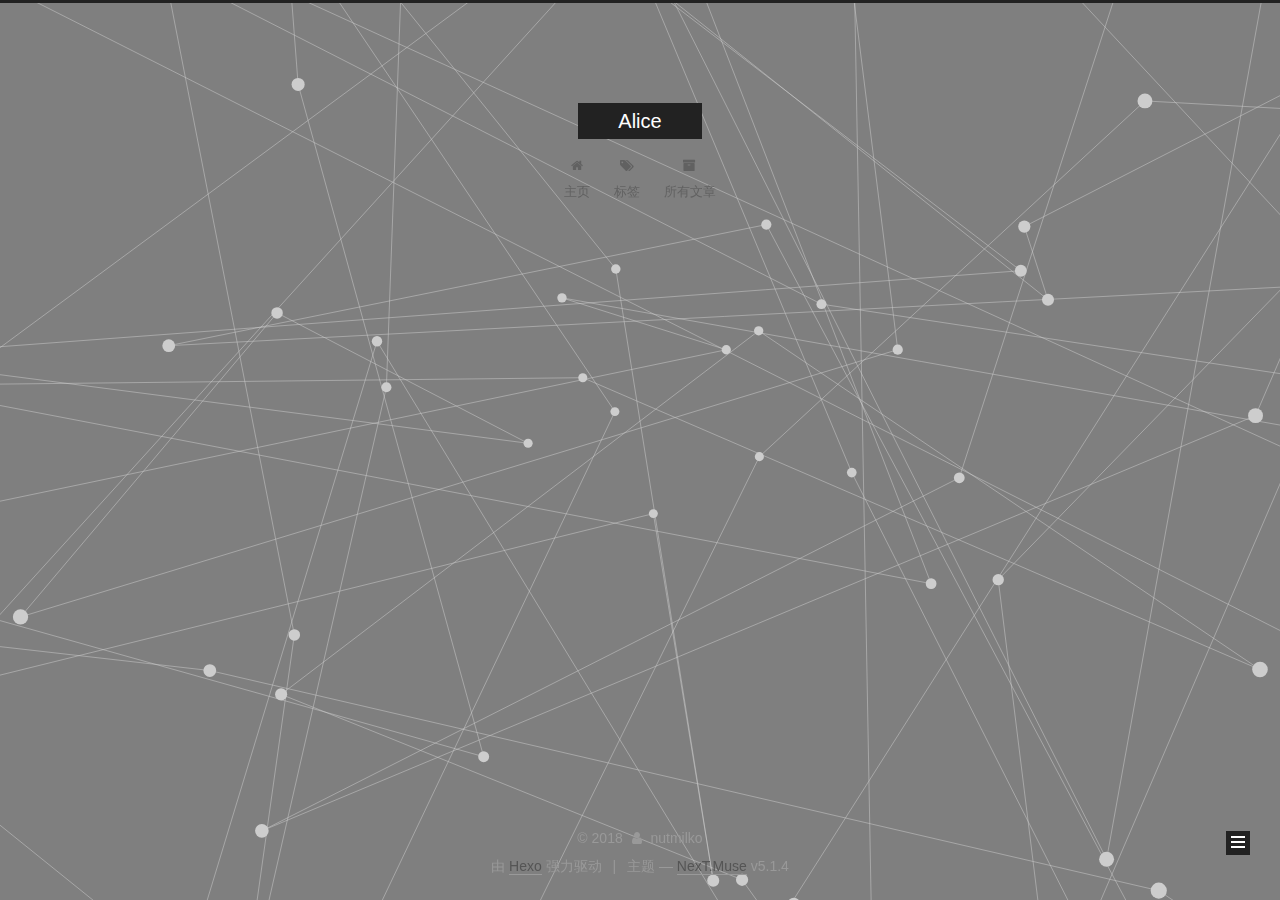
==== commit 9c51ec6e: "Site updated: 2018-03-03 09:42:05" ====
--- a/index.html
+++ b/index.html
@@ -5,7 +5,7 @@
   
 
 
-<html class="theme-next muse use-motion" lang="">
+<html class="theme-next muse use-motion" lang="zh-Hans">
 <head>
   <meta charset="UTF-8"/>
 <meta http-equiv="X-UA-Compatible" content="IE=edge" />
@@ -79,12 +79,16 @@
 
 
 
+<meta name="description" content="坚强勇敢起不来">
 <meta property="og:type" content="website">
-<meta property="og:title" content="Hexo">
+<meta property="og:title" content="Alice">
 <meta property="og:url" content="http://yoursite.com/index.html">
-<meta property="og:site_name" content="Hexo">
+<meta property="og:site_name" content="Alice">
+<meta property="og:description" content="坚强勇敢起不来">
+<meta property="og:locale" content="zh-Hans">
 <meta name="twitter:card" content="summary">
-<meta name="twitter:title" content="Hexo">
+<meta name="twitter:title" content="Alice">
+<meta name="twitter:description" content="坚强勇敢起不来">
 
 
 
@@ -100,7 +104,7 @@
     motion: {"enable":true,"async":false,"transition":{"post_block":"fadeIn","post_header":"slideDownIn","post_body":"slideDownIn","coll_header":"slideLeftIn","sidebar":"slideUpIn"}},
     duoshuo: {
       userId: '0',
-      author: 'Author'
+      author: '博主'
     },
     algolia: {
       applicationID: '',
@@ -120,7 +124,7 @@
 
 
 
-  <title>Hexo</title>
+  <title>Alice</title>
   
 
 
@@ -132,7 +136,7 @@
 
 </head>
 
-<body itemscope itemtype="http://schema.org/WebPage" lang="">
+<body itemscope itemtype="http://schema.org/WebPage" lang="zh-Hans">
 
   
   
@@ -151,7 +155,7 @@
     <div class="custom-logo-site-title">
       <a href="/"  class="brand" rel="start">
         <span class="logo-line-before"><i></i></span>
-        <span class="site-title">Hexo</span>
+        <span class="site-title">Alice</span>
         <span class="logo-line-after"><i></i></span>
       </a>
     </div>
@@ -176,22 +180,32 @@
     <ul id="menu" class="menu">
       
         
-        <li class="menu-item menu-item-home">
+        <li class="menu-item menu-item-主页">
           <a href="/" rel="section">
             
               <i class="menu-item-icon fa fa-fw fa-home"></i> <br />
             
-            Startseite
+            主页
           </a>
         </li>
       
         
-        <li class="menu-item menu-item-archives">
+        <li class="menu-item menu-item-tags">
+          <a href="/tags/" rel="section">
+            
+              <i class="menu-item-icon fa fa-fw fa-tags"></i> <br />
+            
+            标签
+          </a>
+        </li>
+      
+        
+        <li class="menu-item menu-item-所有文章">
           <a href="/archives/" rel="section">
             
               <i class="menu-item-icon fa fa-fw fa-archive"></i> <br />
             
-            Archiv
+            所有文章
           </a>
         </li>
       
@@ -228,16 +242,16 @@
   
   
   <div class="post-block">
-    <link itemprop="mainEntityOfPage" href="http://yoursite.com/2018/03/02/test/">
+    <link itemprop="mainEntityOfPage" href="http://yoursite.com/2018/03/03/随笔/">
 
     <span hidden itemprop="author" itemscope itemtype="http://schema.org/Person">
-      <meta itemprop="name" content="John Doe">
+      <meta itemprop="name" content="nutmilko">
       <meta itemprop="description" content="">
-      <meta itemprop="image" content="/images/avatar.gif">
+      <meta itemprop="image" content="/images/dm.jpg">
     </span>
 
     <span hidden itemprop="publisher" itemscope itemtype="http://schema.org/Organization">
-      <meta itemprop="name" content="Hexo">
+      <meta itemprop="name" content="Alice">
     </span>
 
     
@@ -247,7 +261,7 @@
         
           <h1 class="post-title" itemprop="name headline">
                 
-                <a class="post-title-link" href="/2018/03/02/test/" itemprop="url">test</a></h1>
+                <a class="post-title-link" href="/2018/03/03/随笔/" itemprop="url">生病</a></h1>
         
 
         <div class="post-meta">
@@ -257,10 +271,10 @@
                 <i class="fa fa-calendar-o"></i>
               </span>
               
-                <span class="post-meta-item-text">Veröffentlicht am</span>
+                <span class="post-meta-item-text">发表于</span>
               
-              <time title="Post created" itemprop="dateCreated datePublished" datetime="2018-03-02T22:03:06+08:00">
-                2018-03-02
+              <time title="创建于" itemprop="dateCreated datePublished" datetime="2018-03-03T09:34:14+08:00">
+                2018-03-03
               </time>
             
 
@@ -299,134 +313,8 @@
       
         
           
-            
-          
-        
-      
-    </div>
-    
-    
-    
-
-    
-
-    
-
-    
-
-    <footer class="post-footer">
-      
-
-      
-
-      
-
-      
-      
-        <div class="post-eof"></div>
-      
-    </footer>
-  </div>
-  
-  
-  
-  </article>
-
-
-    
-      
-
-  
-
-  
-  
-  
-
-  <article class="post post-type-normal" itemscope itemtype="http://schema.org/Article">
-  
-  
-  
-  <div class="post-block">
-    <link itemprop="mainEntityOfPage" href="http://yoursite.com/2018/03/02/hello-world/">
-
-    <span hidden itemprop="author" itemscope itemtype="http://schema.org/Person">
-      <meta itemprop="name" content="John Doe">
-      <meta itemprop="description" content="">
-      <meta itemprop="image" content="/images/avatar.gif">
-    </span>
-
-    <span hidden itemprop="publisher" itemscope itemtype="http://schema.org/Organization">
-      <meta itemprop="name" content="Hexo">
-    </span>
-
-    
-      <header class="post-header">
-
-        
-        
-          <h1 class="post-title" itemprop="name headline">
-                
-                <a class="post-title-link" href="/2018/03/02/hello-world/" itemprop="url">Hello World</a></h1>
-        
-
-        <div class="post-meta">
-          <span class="post-time">
-            
-              <span class="post-meta-item-icon">
-                <i class="fa fa-calendar-o"></i>
-              </span>
-              
-                <span class="post-meta-item-text">Veröffentlicht am</span>
-              
-              <time title="Post created" itemprop="dateCreated datePublished" datetime="2018-03-02T21:06:19+08:00">
-                2018-03-02
-              </time>
-            
-
-            
-
-            
-          </span>
-
-          
-
-          
-            
-          
-
-          
-          
-
-          
-
-          
-
-          
-
-        </div>
-      </header>
-    
-
-    
-    
-    
-    <div class="post-body" itemprop="articleBody">
-
-      
-      
-
-      
-        
-          
-            <p>Welcome to <a href="https://hexo.io/" target="_blank" rel="noopener">Hexo</a>! This is your very first post. Check <a href="https://hexo.io/docs/" target="_blank" rel="noopener">documentation</a> for more info. If you get any problems when using Hexo, you can find the answer in <a href="https://hexo.io/docs/troubleshooting.html" target="_blank" rel="noopener">troubleshooting</a> or you can ask me on <a href="https://github.com/hexojs/hexo/issues" target="_blank" rel="noopener">GitHub</a>.</p>
-<h2 id="Quick-Start"><a href="#Quick-Start" class="headerlink" title="Quick Start"></a>Quick Start</h2><h3 id="Create-a-new-post"><a href="#Create-a-new-post" class="headerlink" title="Create a new post"></a>Create a new post</h3><figure class="highlight bash"><table><tr><td class="gutter"><pre><span class="line">1</span><br></pre></td><td class="code"><pre><span class="line">$ hexo new <span class="string">"My New Post"</span></span><br></pre></td></tr></table></figure>
-<p>More info: <a href="https://hexo.io/docs/writing.html" target="_blank" rel="noopener">Writing</a></p>
-<h3 id="Run-server"><a href="#Run-server" class="headerlink" title="Run server"></a>Run server</h3><figure class="highlight bash"><table><tr><td class="gutter"><pre><span class="line">1</span><br></pre></td><td class="code"><pre><span class="line">$ hexo server</span><br></pre></td></tr></table></figure>
-<p>More info: <a href="https://hexo.io/docs/server.html" target="_blank" rel="noopener">Server</a></p>
-<h3 id="Generate-static-files"><a href="#Generate-static-files" class="headerlink" title="Generate static files"></a>Generate static files</h3><figure class="highlight bash"><table><tr><td class="gutter"><pre><span class="line">1</span><br></pre></td><td class="code"><pre><span class="line">$ hexo generate</span><br></pre></td></tr></table></figure>
-<p>More info: <a href="https://hexo.io/docs/generating.html" target="_blank" rel="noopener">Generating</a></p>
-<h3 id="Deploy-to-remote-sites"><a href="#Deploy-to-remote-sites" class="headerlink" title="Deploy to remote sites"></a>Deploy to remote sites</h3><figure class="highlight bash"><table><tr><td class="gutter"><pre><span class="line">1</span><br></pre></td><td class="code"><pre><span class="line">$ hexo deploy</span><br></pre></td></tr></table></figure>
-<p>More info: <a href="https://hexo.io/docs/deployment.html" target="_blank" rel="noopener">Deployment</a></p>
+            <h1 id="住院"><a href="#住院" class="headerlink" title="住院"></a>住院</h1><p>dm终于耐不住疼痛选择做手术解决毛病。 相信再过不久她就能健康起来了。</p>
+<p><font size="4" color="red">但是今早因为她妈妈不陪她去医院导致她生气了<font></font></font></p>
 
           
         
@@ -497,8 +385,12 @@
         <div class="site-overview">
           <div class="site-author motion-element" itemprop="author" itemscope itemtype="http://schema.org/Person">
             
-              <p class="site-author-name" itemprop="name">John Doe</p>
-              <p class="site-description motion-element" itemprop="description"></p>
+              <img class="site-author-image" itemprop="image"
+                src="/images/dm.jpg"
+                alt="nutmilko" />
+            
+              <p class="site-author-name" itemprop="name">nutmilko</p>
+              <p class="site-description motion-element" itemprop="description">坚强勇敢起不来</p>
           </div>
 
           <nav class="site-state motion-element">
@@ -506,16 +398,25 @@
             
               <div class="site-state-item site-state-posts">
               
-                <a href="/archives/">
+                <a href="/archives">
               
-                  <span class="site-state-item-count">2</span>
-                  <span class="site-state-item-name">Artikel</span>
+                  <span class="site-state-item-count">1</span>
+                  <span class="site-state-item-name">日志</span>
                 </a>
               </div>
             
 
             
 
+            
+              
+              
+              <div class="site-state-item site-state-tags">
+                <a href="/tags/index.html">
+                  <span class="site-state-item-count">1</span>
+                  <span class="site-state-item-name">标签</span>
+                </a>
+              </div>
             
 
           </nav>
@@ -553,13 +454,13 @@
   <span class="with-love">
     <i class="fa fa-user"></i>
   </span>
-  <span class="author" itemprop="copyrightHolder">John Doe</span>
+  <span class="author" itemprop="copyrightHolder">nutmilko</span>
 
   
 </div>
 
 
-  <div class="powered-by">Erstellt mit  <a class="theme-link" target="_blank" href="https://hexo.io">Hexo</a></div>
+  <div class="powered-by">由 <a class="theme-link" target="_blank" href="https://hexo.io">Hexo</a> 强力驱动</div>
 
 
 
@@ -567,7 +468,7 @@
 
 
 
-  <div class="theme-info">Theme &mdash; <a class="theme-link" target="_blank" href="https://github.com/iissnan/hexo-theme-next">NexT.Muse</a> v5.1.4</div>
+  <div class="theme-info">主题 &mdash; <a class="theme-link" target="_blank" href="https://github.com/iissnan/hexo-theme-next">NexT.Muse</a> v5.1.4</div>
 
 
 
@@ -618,6 +519,9 @@
 
 
 
+  
+  
+
 
 
 
@@ -652,6 +556,16 @@
   
   
     <script type="text/javascript" src="/lib/fancybox/source/jquery.fancybox.pack.js?v=2.1.5"></script>
+  
+
+  
+  
+    <script type="text/javascript" src="/lib/three/three.min.js"></script>
+  
+
+  
+  
+    <script type="text/javascript" src="/lib/three/canvas_lines.min.js"></script>
   
 
 
--- a/css/main.css
+++ b/css/main.css
@@ -1822,7 +1822,7 @@
   width: 4px;
   height: 4px;
   border-radius: 50%;
-  background: #17673d;
+  background: #95c2fe;
 }
 .links-of-blogroll {
   font-size: 13px;
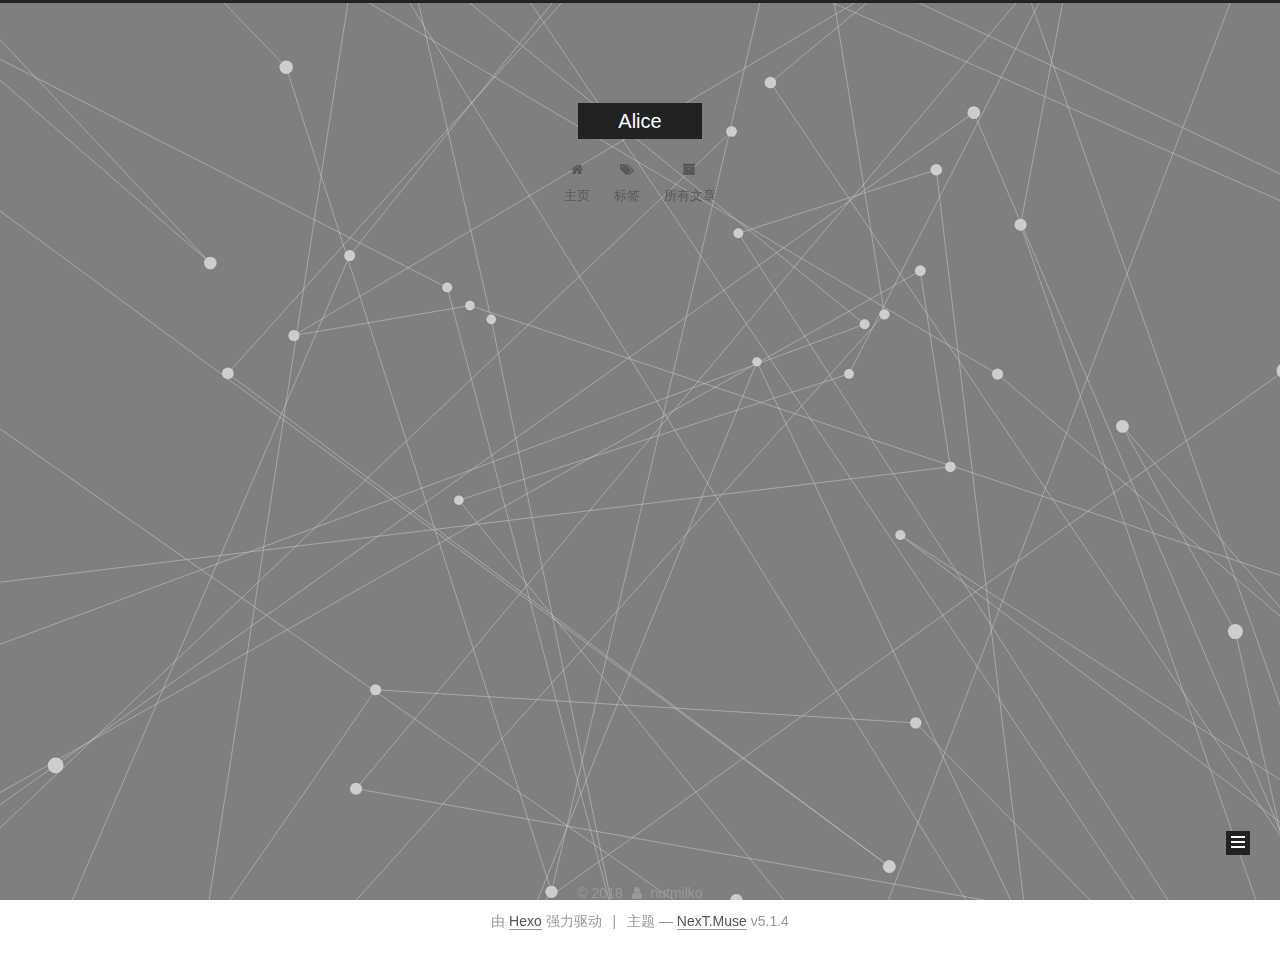
==== commit c222db08: "Site updated: 2018-03-03 12:01:27" ====
--- a/index.html
+++ b/index.html
@@ -315,6 +315,7 @@
           
             <h1 id="住院"><a href="#住院" class="headerlink" title="住院"></a>住院</h1><p>dm终于耐不住疼痛选择做手术解决毛病。 相信再过不久她就能健康起来了。</p>
 <p><font size="4" color="red">但是今早因为她妈妈不陪她去医院导致她生气了<font></font></font></p>
+<iframe frameborder="no" border="0" marginwidth="0" marginheight="0" width="330" height="86" src="//music.163.com/outchain/player?type=2&id=410925250&auto=1&height=66"></iframe><iframe frameborder="no" border="0" marginwidth="0" marginheight="0" width="330" height="86" src="//music.163.com/outchain/player?type=2&id=34766208&auto=1&height=66"></iframe>
 
           
         
--- a/css/main.css
+++ b/css/main.css
@@ -1822,7 +1822,7 @@
   width: 4px;
   height: 4px;
   border-radius: 50%;
-  background: #95c2fe;
+  background: #ff3dff;
 }
 .links-of-blogroll {
   font-size: 13px;
